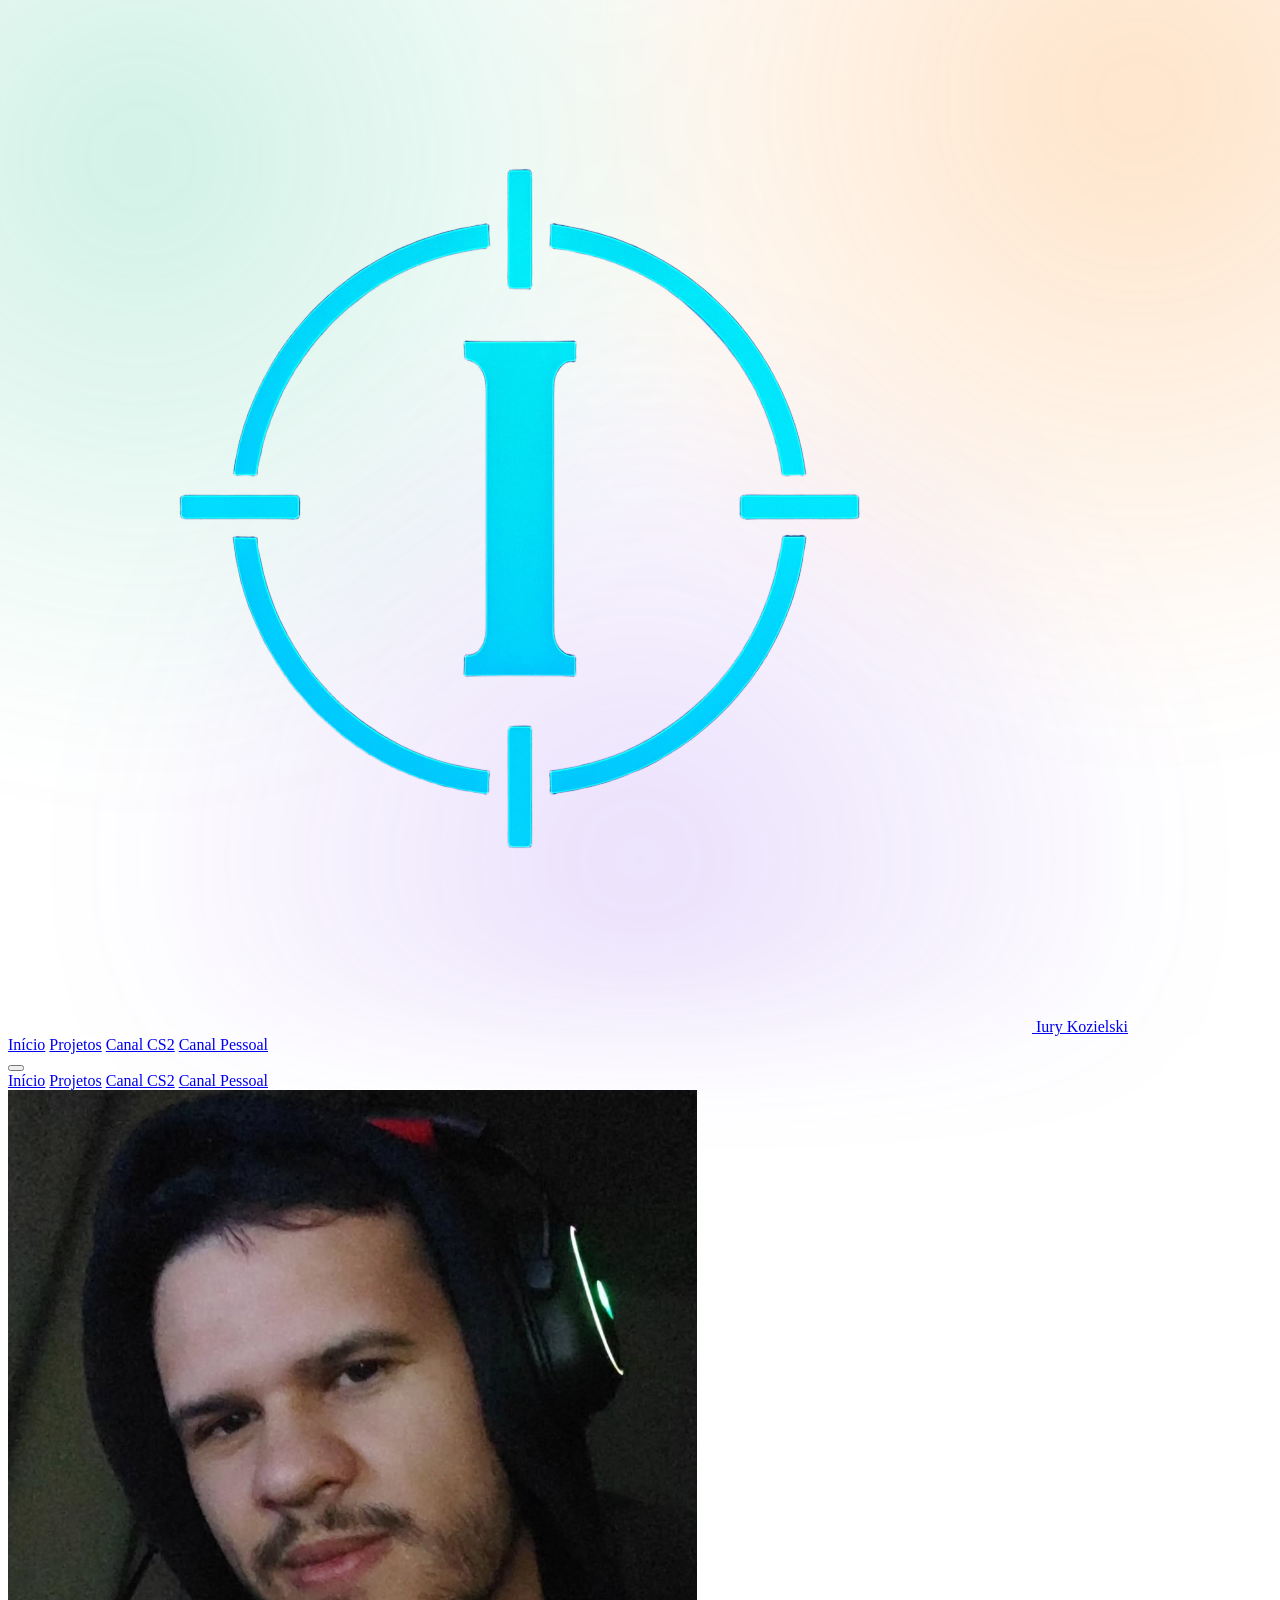
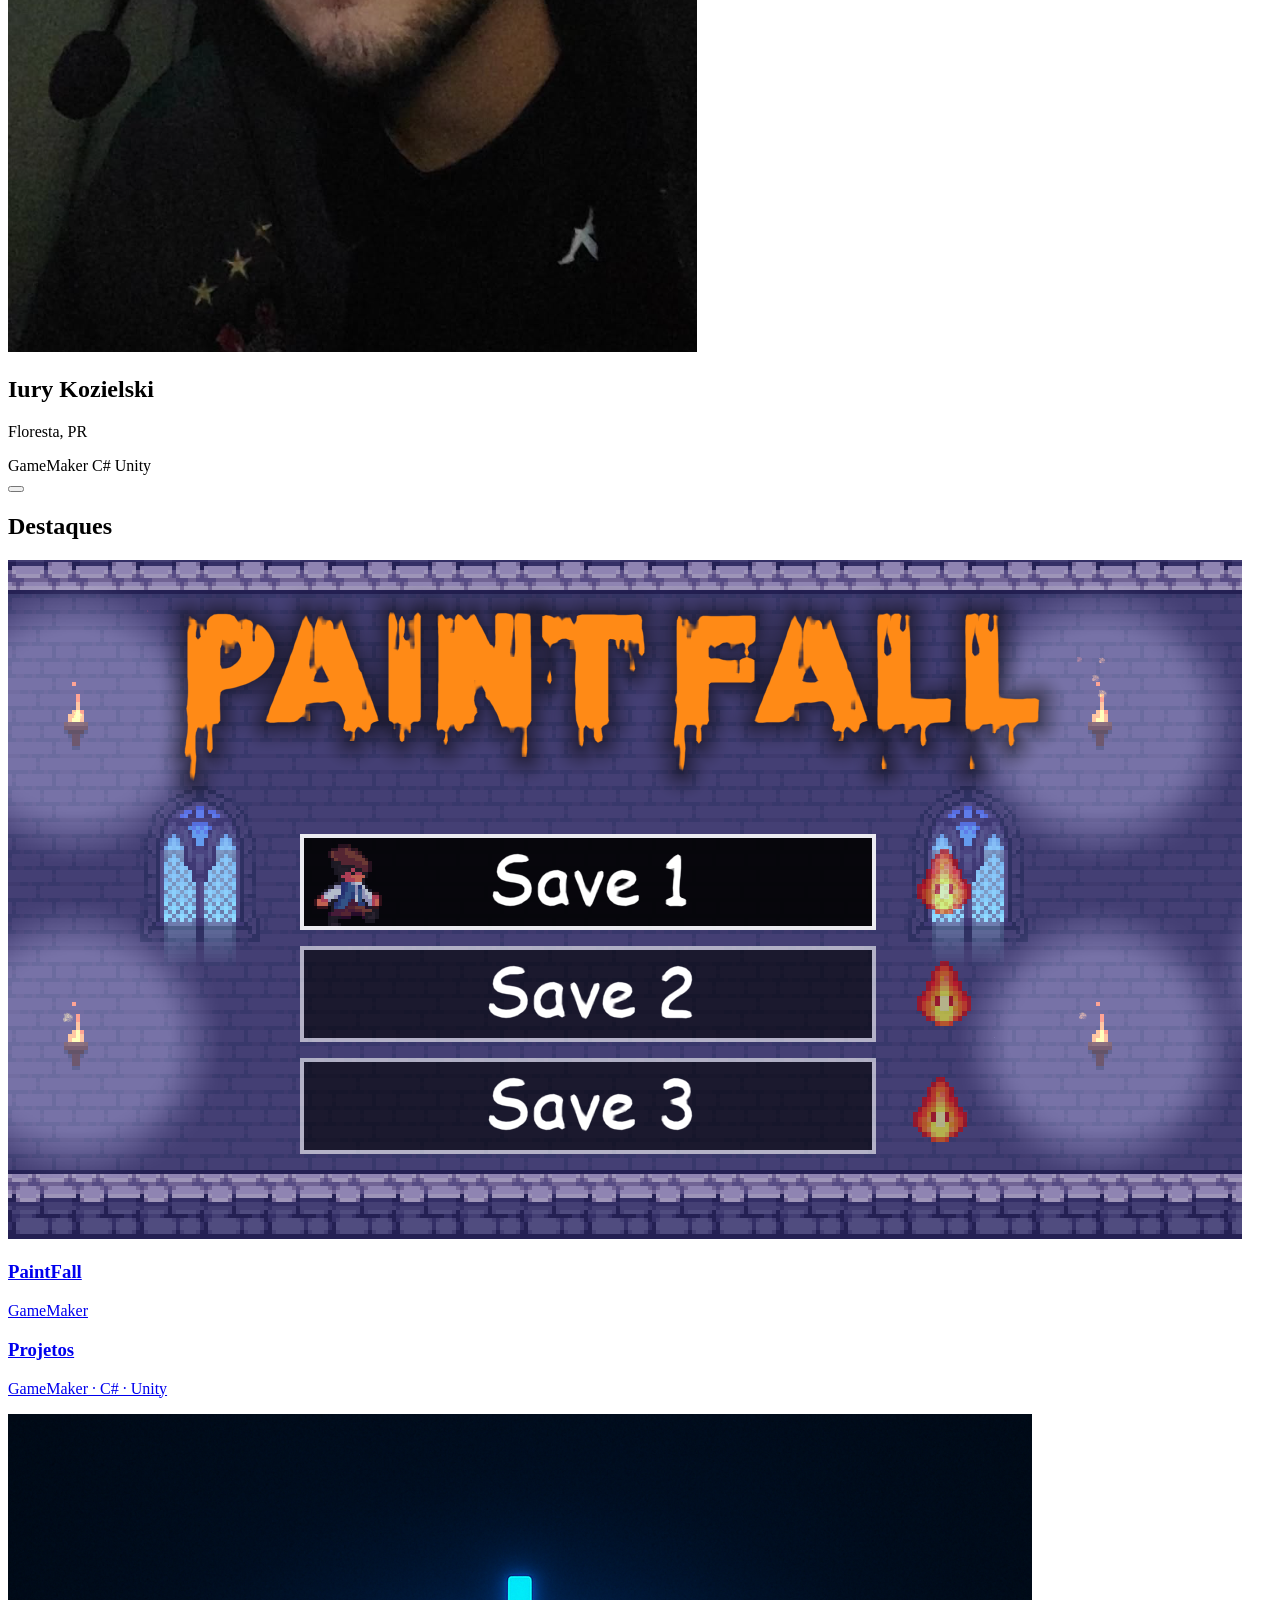
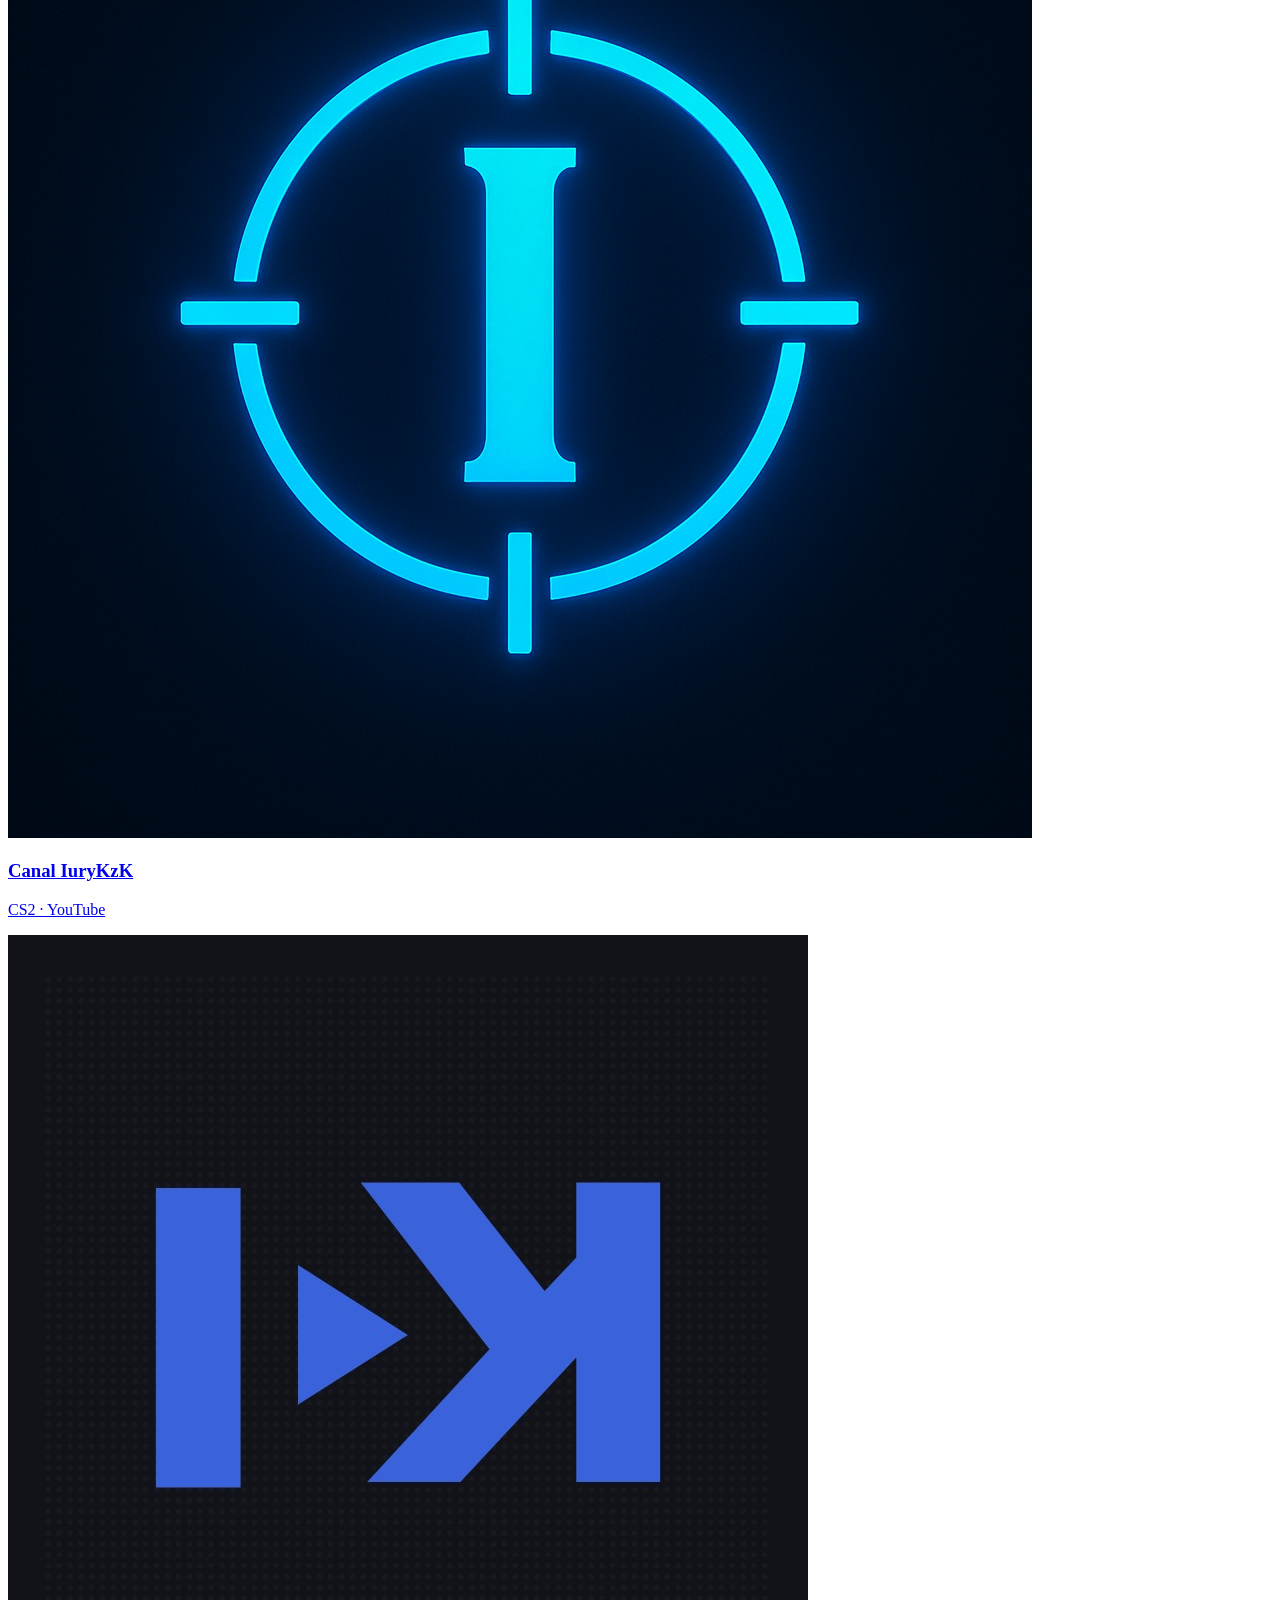
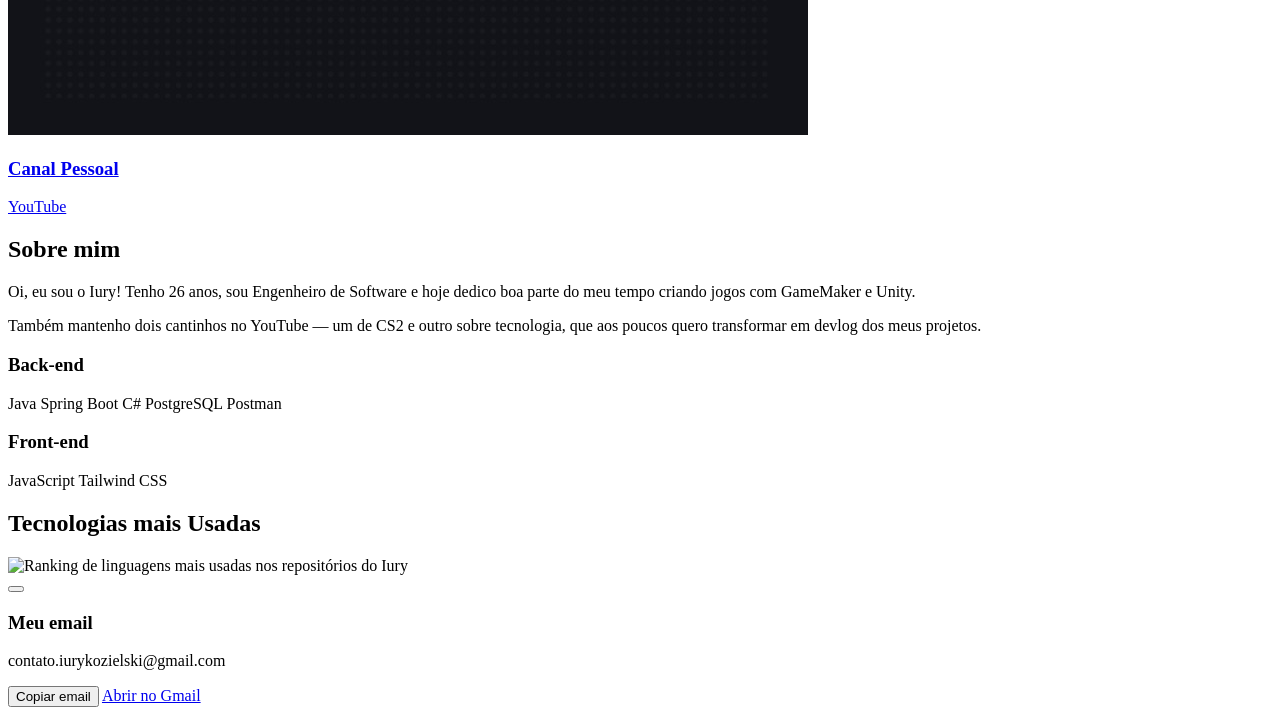
==== Front/index.html @ 095387dd "Adiciona texto de Sobre mim e cards de stack Back-end/Front-end Preenche o card "Sobre mim" com bio " ====
<!DOCTYPE html>
<html lang="pt-BR">
<head>
  <meta charset="UTF-8" />
  <meta name="viewport" content="width=device-width, initial-scale=1.0" />
  <title>Iury Kozielski</title>
  <link rel="icon" type="image/png" href="assets/fotoPerfil-canalCS-semfundo.png" />
  <script src="https://cdn.tailwindcss.com"></script>
  <link rel="stylesheet" href="https://cdn.jsdelivr.net/npm/@tabler/icons-webfont@2.44.0/tabler-icons.min.css" />
  <link rel="stylesheet" href="css/style.css" />
</head>
<body class="bg-slate-950 text-slate-100 min-h-screen">

  <header class="max-w-6xl mx-auto px-6 py-6 flex items-center justify-between">
    <a href="index.html" class="flex items-center gap-2 text-lg font-semibold">
      <img src="assets/fotoPerfil-canalCS-semfundo.png" alt="" class="w-8 h-8 object-contain" />
      Iury Kozielski
    </a>
    <nav class="hidden md:flex gap-6 text-sm text-slate-300">
      <a href="index.html" class="text-white">Início</a>
      <a href="projetos.html" class="hover:text-white transition">Projetos</a>
      <a href="canal-cs2.html" class="hover:text-white transition">Canal CS2</a>
      <a href="canal-pessoal.html" class="hover:text-white transition">Canal Pessoal</a>
    </nav>
    <button type="button" id="btn-menu-mobile" class="md:hidden w-9 h-9 rounded-full bg-slate-800 hover:bg-slate-700 flex items-center justify-center transition" title="Menu" aria-label="Abrir menu" aria-expanded="false">
      <i class="ti ti-menu-2"></i>
    </button>
  </header>

  <!-- Menu mobile: vira dropdown abaixo do header quando a nav horizontal some (< md) -->
  <nav id="menu-mobile" class="hidden md:hidden max-w-6xl mx-auto px-6 pb-4 flex flex-col gap-1 text-sm text-slate-300">
    <a href="index.html" class="px-3 py-2 rounded-lg hover:bg-slate-900 text-white transition">Início</a>
    <a href="projetos.html" class="px-3 py-2 rounded-lg hover:bg-slate-900 transition">Projetos</a>
    <a href="canal-cs2.html" class="px-3 py-2 rounded-lg hover:bg-slate-900 transition">Canal CS2</a>
    <a href="canal-pessoal.html" class="px-3 py-2 rounded-lg hover:bg-slate-900 transition">Canal Pessoal</a>
  </nav>

  <main class="max-w-6xl mx-auto px-6 pb-16">

    <section class="grid grid-cols-1 md:grid-cols-3 gap-8 py-8">

      <!-- Coluna esquerda: perfil -->
      <div class="md:col-span-1 space-y-6">
        <div class="rounded-2xl border border-slate-800 p-6 space-y-4 flex flex-col items-center text-center">
          <img
            src="assets/fotoPerfil-inicio.png"
            alt="Foto de perfil do Iury Kozielski"
            class="w-24 h-24 rounded-full object-cover object-top"
          />
          <div>
            <h1 class="text-xl font-semibold">Iury Kozielski</h1>
            <p class="text-slate-400 text-sm flex items-center justify-center gap-1">
              <i class="ti ti-map-pin"></i> Floresta, PR
            </p>
          </div>

          <div class="flex flex-wrap justify-center gap-2">
            <span class="px-3 py-1 rounded-full text-xs bg-[#7C3AED]/10 text-[#a78bfa] border border-[#7C3AED]/30">GameMaker</span>
            <span class="px-3 py-1 rounded-full text-xs bg-[#178600]/10 text-[#4ade80] border border-[#178600]/30">C#</span>
            <span class="px-3 py-1 rounded-full text-xs font-semibold bg-white/20 text-white border border-white/50">Unity</span>
          </div>

          <div class="flex flex-wrap justify-center gap-2 pt-2">
            <a href="https://wa.me/5544498643755" target="_blank" rel="noopener" class="w-9 h-9 rounded-full bg-[#25D366]/10 text-[#25D366] border border-[#25D366]/30 hover:bg-[#25D366]/20 flex items-center justify-center transition" title="WhatsApp">
              <i class="ti ti-brand-whatsapp"></i>
            </a>
            <button type="button" id="btn-email" class="w-9 h-9 rounded-full bg-[#EA4335]/10 text-[#EA4335] border border-[#EA4335]/30 hover:bg-[#EA4335]/20 flex items-center justify-center transition" title="Email">
              <i class="ti ti-mail"></i>
            </button>
            <a href="https://www.linkedin.com/in/iury-kozielski" target="_blank" rel="noopener" class="w-9 h-9 rounded-full bg-[#0A66C2]/10 text-[#0A66C2] border border-[#0A66C2]/30 hover:bg-[#0A66C2]/20 flex items-center justify-center transition" title="LinkedIn">
              <i class="ti ti-brand-linkedin"></i>
            </a>
            <a href="https://github.com/Ikozielski" target="_blank" rel="noopener" class="w-9 h-9 rounded-full bg-white/10 text-white border border-white/30 hover:bg-white/20 flex items-center justify-center transition" title="GitHub">
              <i class="ti ti-brand-github"></i>
            </a>
          </div>
        </div>
      </div>

      <!-- Coluna direita: cards de destaque -->
      <div class="md:col-span-2">
        <h2 class="text-sm uppercase tracking-wide text-slate-400 mb-4">Destaques</h2>
        <div class="grid grid-cols-1 sm:grid-cols-2 gap-4">

          <a href="https://ytb-iurykzk.itch.io/paintfall" target="_blank" rel="noopener" class="rounded-xl border border-slate-800 overflow-hidden hover:border-slate-600 transition">
            <img src="assets/paintfall.png" alt="Capa do jogo PaintFall" class="w-full h-16 object-cover object-top" />
            <div class="p-5 flex items-center justify-center gap-4">
              <i class="ti ti-device-gamepad-2 text-2xl text-emerald-400"></i>
              <div>
                <h3 class="font-medium">PaintFall</h3>
                <p class="text-sm text-slate-400">GameMaker</p>
              </div>
              <i class="ti ti-external-link text-slate-500"></i>
            </div>
          </a>

          <a href="projetos.html" class="rounded-xl border border-slate-800 overflow-hidden hover:border-slate-600 transition">
            <div class="card-cover h-16 flex items-center justify-center" data-categoria="unity">
              <i class="ti ti-cube text-3xl text-white"></i>
            </div>
            <div class="p-5 flex items-center justify-center gap-4">
              <i class="ti ti-device-gamepad-2 text-2xl text-emerald-400"></i>
              <div>
                <h3 class="font-medium">Projetos</h3>
                <p class="text-sm text-slate-400">GameMaker · C# · Unity</p>
              </div>
              <i class="ti ti-chevron-right text-slate-500"></i>
            </div>
          </a>

          <a href="canal-cs2.html" class="rounded-xl border border-slate-800 p-5 hover:border-slate-600 transition flex items-center justify-center gap-4">
            <img src="assets/fotoPerfil-canalCS.png" alt="Logo do Canal IuryKzK" class="w-16 h-16 rounded-lg object-cover shrink-0" />
            <div>
              <h3 class="font-medium">Canal IuryKzK</h3>
              <p class="text-sm text-slate-400">CS2 · YouTube</p>
            </div>
            <i class="ti ti-brand-youtube text-2xl text-red-400"></i>
          </a>

          <a href="canal-pessoal.html" class="rounded-xl border border-slate-800 p-5 hover:border-slate-600 transition flex items-center justify-center gap-4">
            <img src="assets/fotoPerfil-CanalPessoal.jpeg" alt="Logo do Canal Pessoal" class="w-16 h-16 rounded-lg object-cover shrink-0" />
            <div>
              <h3 class="font-medium">Canal Pessoal</h3>
              <p class="text-sm text-slate-400">YouTube</p>
            </div>
            <i class="ti ti-brand-youtube text-2xl text-red-400"></i>
          </a>
        </div>
      </div>
    </section>

    <!-- Sobre mim + ranking de linguagens (reaproveitado do README do GitHub) -->
    <section class="grid grid-cols-1 md:grid-cols-3 gap-8 py-8">
      <div class="md:col-span-2">
        <h2 class="text-sm uppercase tracking-wide text-slate-400 mb-4">Sobre mim</h2>
        <div class="rounded-2xl border border-slate-800 p-8 text-slate-300 text-sm leading-relaxed h-full flex flex-col justify-start gap-8">
          <div class="space-y-4">
            <p>
              Oi, eu sou o Iury! Tenho 26 anos, sou Engenheiro de Software e hoje
              dedico boa parte do meu tempo criando jogos com GameMaker e Unity.
            </p>
            <p>
              Também mantenho dois cantinhos no YouTube — um de CS2 e outro
              sobre tecnologia, que aos poucos quero transformar em devlog dos
              meus projetos.
            </p>
          </div>

          <!-- Stack backend/frontend: mesmo estilo de badge colorido usado no card de perfil -->
          <div class="grid grid-cols-1 sm:grid-cols-2 gap-4">
            <div class="rounded-xl border border-slate-800 p-6">
              <h3 class="text-sm uppercase tracking-wide text-slate-400 mb-4 text-center">Back-end</h3>
              <div class="flex flex-wrap justify-center gap-2">
                <span class="px-3 py-1 rounded-full text-xs bg-[#ED8B00]/10 text-amber-300 border border-[#ED8B00]/30">Java</span>
                <span class="px-3 py-1 rounded-full text-xs bg-[#6DB33F]/10 text-lime-300 border border-[#6DB33F]/30">Spring Boot</span>
                <span class="px-3 py-1 rounded-full text-xs bg-[#178600]/10 text-emerald-400 border border-[#178600]/30">C#</span>
                <span class="px-3 py-1 rounded-full text-xs bg-[#336791]/10 text-sky-300 border border-[#336791]/30">PostgreSQL</span>
                <span class="px-3 py-1 rounded-full text-xs bg-[#FF6C37]/10 text-orange-300 border border-[#FF6C37]/30">Postman</span>
              </div>
            </div>

            <div class="rounded-xl border border-slate-800 p-6">
              <h3 class="text-sm uppercase tracking-wide text-slate-400 mb-4 text-center">Front-end</h3>
              <div class="flex flex-wrap justify-center gap-2">
                <span class="px-3 py-1 rounded-full text-xs bg-[#F7DF1E]/10 text-yellow-300 border border-[#F7DF1E]/30">JavaScript</span>
                <span class="px-3 py-1 rounded-full text-xs bg-[#38BDF8]/10 text-cyan-300 border border-[#38BDF8]/30">Tailwind CSS</span>
              </div>
            </div>
          </div>
        </div>
      </div>

      <div class="md:col-span-1">
        <h2 class="text-sm uppercase tracking-wide text-slate-400 mb-4">Tecnologias mais Usadas</h2>
        <div class="rounded-2xl border border-slate-800 p-6 h-full">
          <img
            src="https://github-readme-stats-ten-flax-46.vercel.app/api/top-langs/?username=ikozielski&layout=donut-vertical&langs_count=8&theme=dark&count_private=true&hide_border=true&v=2"
            alt="Ranking de linguagens mais usadas nos repositórios do Iury"
            class="w-full"
          />
        </div>
      </div>
    </section>

  </main>

  <!-- Popup do email: mostra o endereço destacado com opção de copiar ou abrir no Gmail -->
  <div id="modal-email" class="hidden fixed inset-0 z-50 flex items-center justify-center px-4">
    <div class="absolute inset-0 bg-black/60" data-modal-fechar></div>
    <div class="relative bg-slate-900 border border-slate-800 rounded-2xl p-6 max-w-sm w-full space-y-4 text-center">
      <button type="button" data-modal-fechar class="absolute top-3 right-3 text-slate-500 hover:text-slate-300 transition" title="Fechar" aria-label="Fechar">
        <i class="ti ti-x"></i>
      </button>
      <h3 class="text-sm uppercase tracking-wide text-slate-400">Meu email</h3>
      <p id="texto-email" class="text-lg font-semibold text-emerald-400 break-all">contato.iurykozielski@gmail.com</p>
      <div class="flex flex-col sm:flex-row gap-2 justify-center">
        <button type="button" id="btn-copiar-email" class="px-4 py-2 rounded-full bg-slate-800 hover:bg-slate-700 transition text-sm inline-flex items-center justify-center gap-2">
          <i class="ti ti-copy"></i> Copiar email
        </button>
        <a href="https://mail.google.com/mail/?view=cm&amp;fs=1&amp;to=contato.iurykozielski@gmail.com" target="_blank" rel="noopener" class="px-4 py-2 rounded-full bg-emerald-500/10 text-emerald-400 border border-emerald-500/30 hover:bg-emerald-500/20 transition text-sm inline-flex items-center justify-center gap-2">
          <i class="ti ti-mail"></i> Abrir no Gmail
        </a>
      </div>
    </div>
  </div>

  <script src="js/main.js"></script>
</body>
</html>
---- Front/css/style.css ----
/* Estilos que não dá pra fazer só com classes utilitárias do Tailwind */

/* Fundo "aurora": manchas de luz coloridas (mesmas cores usadas nos badges/cards)
   flutuando bem devagar atrás do conteúdo, pra tirar a sensação de fundo parado.
   position: fixed + z-index: -1 pra ficar sempre atrás e não interferir no clique. */
body {
  position: relative;
  overflow-x: hidden;
}

/* Duas camadas (::before/::after) com blobs diferentes, cada uma com seu próprio
   caminho e duração de animação — assim o movimento fica mais orgânico do que
   as duas se mexendo em sincronia. inset negativo dá "sobra" pra mover/escalar
   sem deixar borda vazia aparecendo. */
body::before,
body::after {
  content: "";
  position: fixed;
  inset: -15%;
  z-index: -1;
  pointer-events: none;
  will-change: transform;
  /* blur suaviza a transição do gradiente pra transparente — sem isso, a borda
     do "blob" fica com um degradê meio quebrado (banding), que parece pixelado
     ainda mais quando o movimento é lento. */
  filter: blur(60px);
}

body::before {
  background-image:
    radial-gradient(circle at 20% 25%, rgba(16, 185, 129, 0.20), transparent 38%),
    radial-gradient(circle at 80% 20%, rgba(255, 128, 0, 0.22), transparent 38%);
  animation: aurora-drift-1 7s ease-in-out infinite alternate;
}

body::after {
  background-image: radial-gradient(circle at 50% 85%, rgba(124, 58, 237, 0.16), transparent 42%);
  animation: aurora-drift-2 9s ease-in-out infinite alternate;
}

@keyframes aurora-drift-1 {
  0%   { transform: translate(-5vw, -4vh) scale(1); }
  50%  { transform: translate(6vw, 5vh) scale(1.15); }
  100% { transform: translate(-4vw, 6vh) scale(0.95); }
}

@keyframes aurora-drift-2 {
  0%   { transform: translate(5vw, 3vh) scale(1); }
  50%  { transform: translate(-6vw, -5vh) scale(1.12); }
  100% { transform: translate(4vw, -4vh) scale(0.94); }
}

/* Quem prefere menos movimento na tela não precisa do drift, só o fundo estático */
@media (prefers-reduced-motion: reduce) {
  body::before,
  body::after {
    animation: none;
  }
}

/* Bloco de capa dos cards de projeto: a cor muda por categoria via data-attribute,
   porque cada categoria (Plataforma, Puzzle, Unity) tem uma cor de destaque fixa. */
.card-cover[data-categoria="plataforma"] { background-color: #10b981; }
.card-cover[data-categoria="puzzle"]    { background-color: #8b5cf6; }
.card-cover[data-categoria="unity"]     { background-color: #b45309; }

/* Estado ativo do botão de filtro em Projetos */
.filtro-btn.ativo {
  background-color: #f1f5f9;
  color: #0f172a;
}

/* Contador "SubTrack" (Canal CS2) — inspirado no StatTrak do CS, contando
   inscritos em vez de kills. Fonte monoespaçada e brilho laranja pra manter
   a referência. */
.subtrack-container {
  background-color: #0b0b0d;
  border: 1px solid rgba(255, 128, 0, 0.35);
  border-radius: 12px;
  box-shadow: 0 0 24px rgba(255, 145, 0, 0.15), inset 0 0 20px rgba(255, 145, 0, 0.05);
}

.subtrack-digits {
  font-family: "Share Tech Mono", monospace;
  font-size: 44px;
  letter-spacing: 8px;
  color: #ff8000;
  text-shadow: 0 0 8px rgba(255, 128, 0, 0.8), 0 0 20px rgba(255, 69, 0, 0.5);
}

.subtrack-label {
  font-family: "Share Tech Mono", monospace;
  font-size: 12px;
  letter-spacing: 2px;
  text-transform: uppercase;
  color: #94a3b8;
}

.subtrack-dot {
  width: 6px;
  height: 6px;
  border-radius: 9999px;
  background-color: #ff8000;
  box-shadow: 0 0 6px rgba(255, 128, 0, 0.9);
  animation: subtrack-pulse 1.5s ease-in-out infinite;
}

@keyframes subtrack-pulse {
  0%, 100% { opacity: 1; }
  50% { opacity: 0.35; }
}
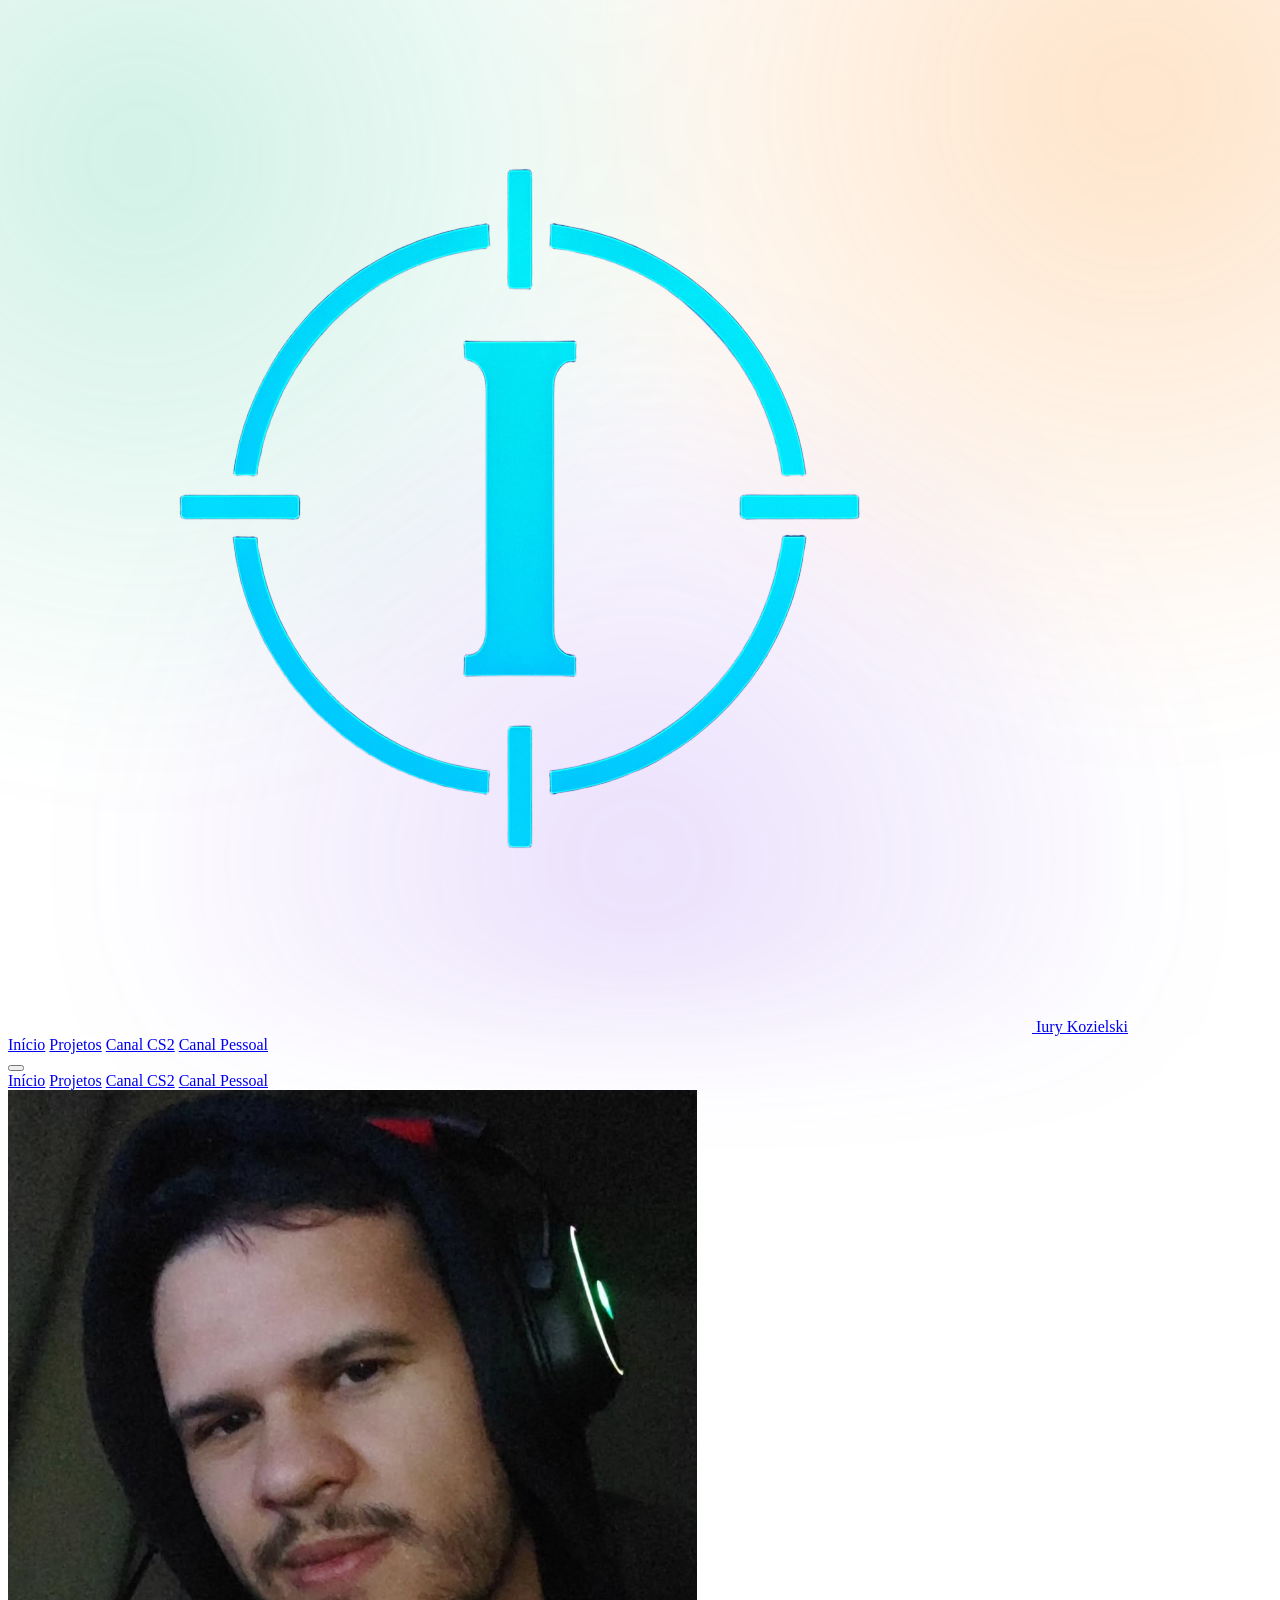
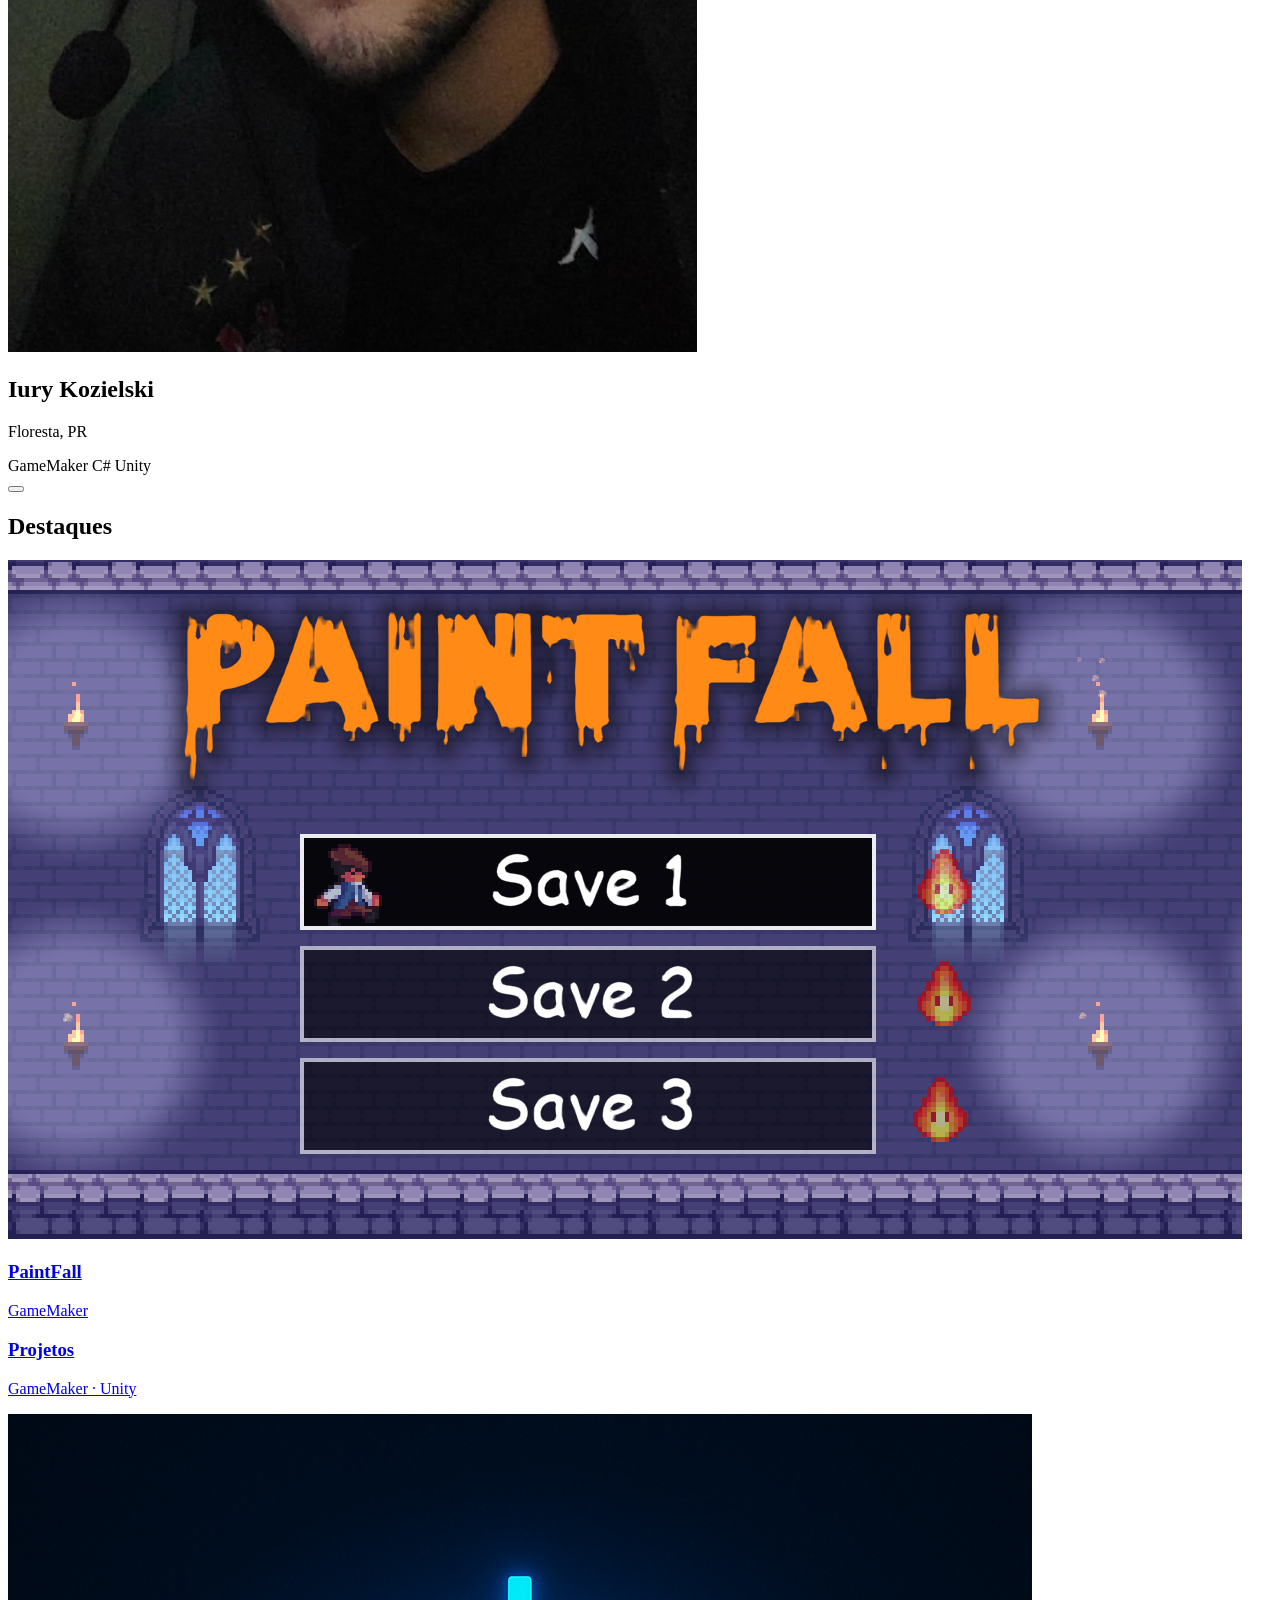
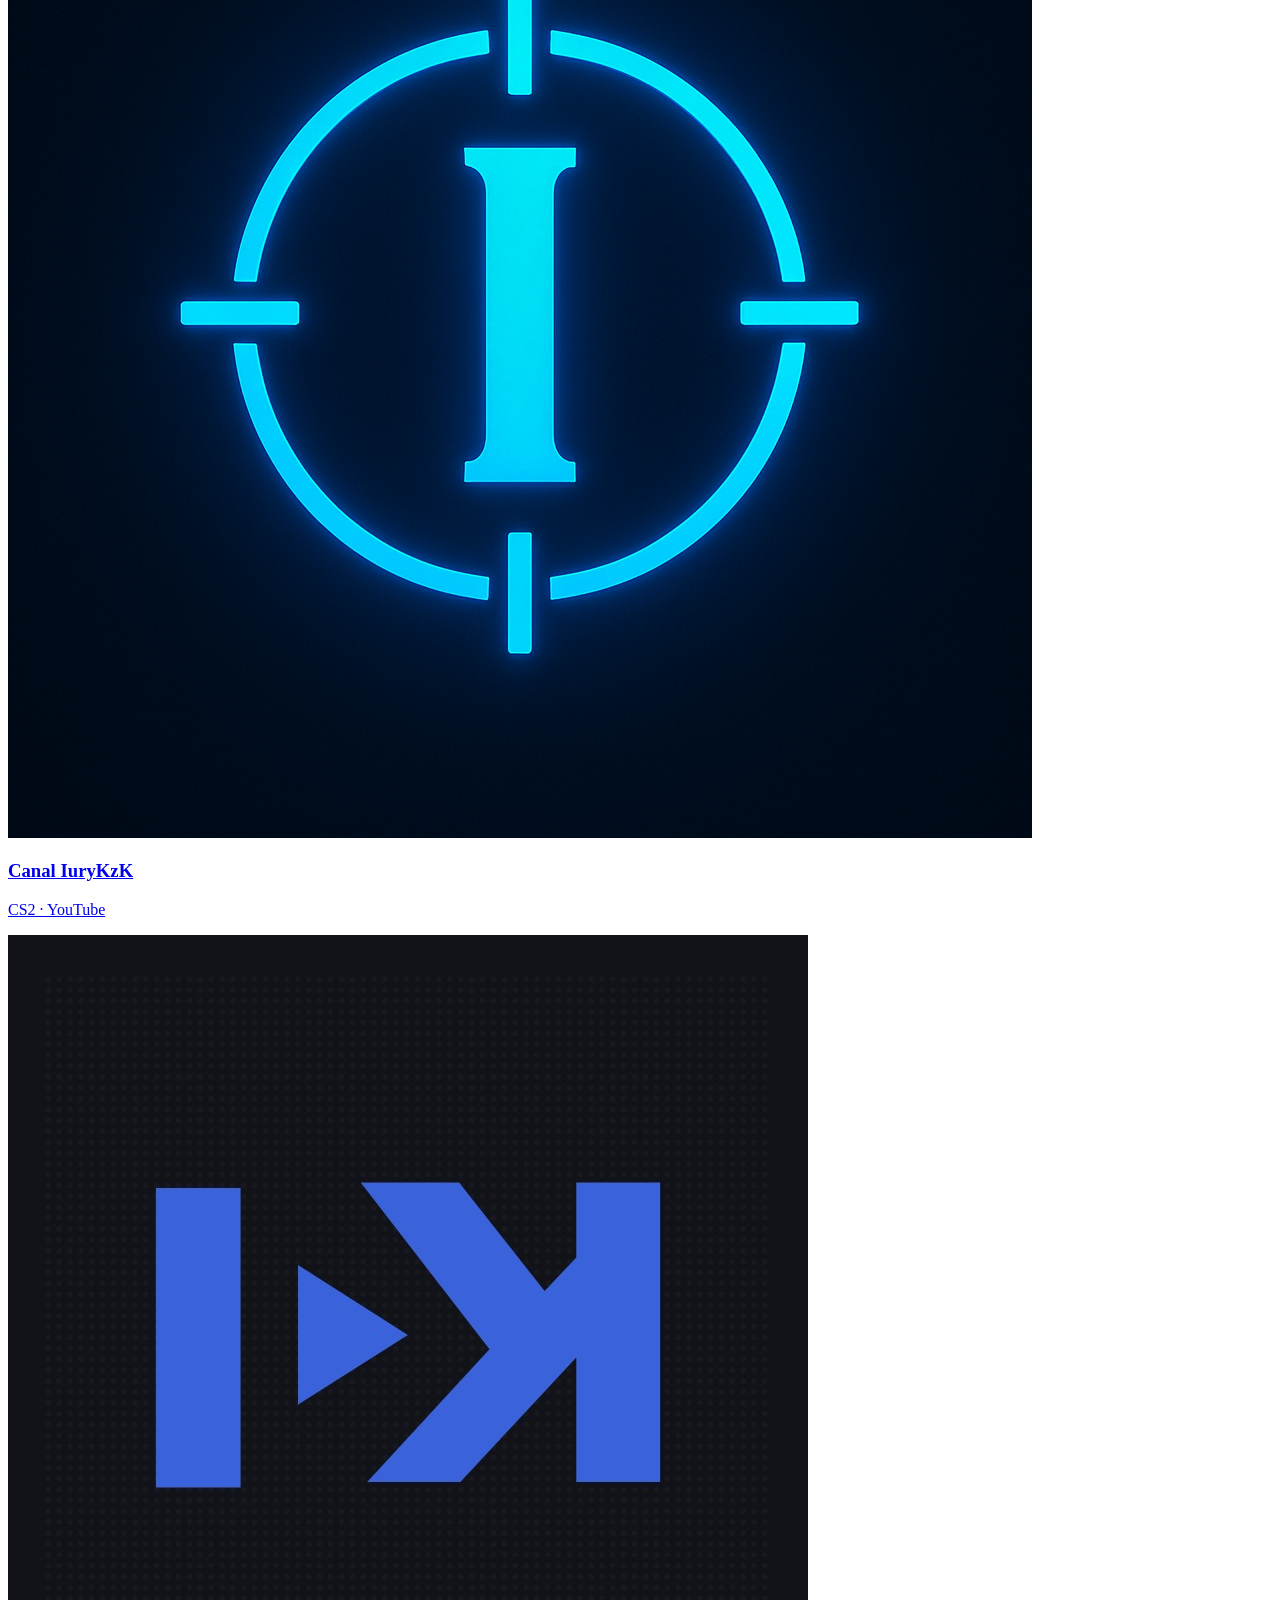
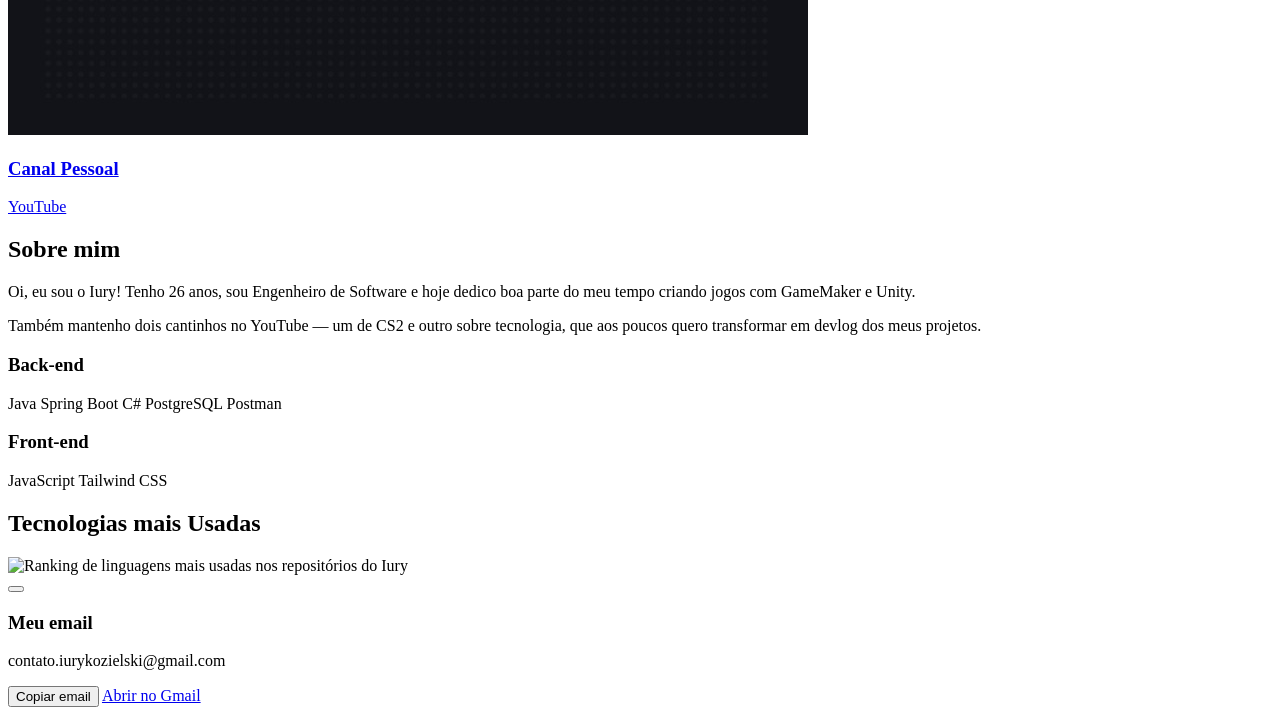
==== commit ddc674a2: "Reestiliza filtros de Projetos e titulos das paginas, com icones no menu - Projetos: filtros trocado" ====
--- a/Front/index.html
+++ b/Front/index.html
@@ -17,10 +17,10 @@
       Iury Kozielski
     </a>
     <nav class="hidden md:flex gap-6 text-sm text-slate-300">
-      <a href="index.html" class="text-white">Início</a>
-      <a href="projetos.html" class="hover:text-white transition">Projetos</a>
-      <a href="canal-cs2.html" class="hover:text-white transition">Canal CS2</a>
-      <a href="canal-pessoal.html" class="hover:text-white transition">Canal Pessoal</a>
+      <a href="index.html" class="flex items-center gap-2 text-white"><i class="ti ti-home text-emerald-400"></i>Início</a>
+      <a href="projetos.html" class="flex items-center gap-2 hover:text-white transition"><i class="ti ti-device-gamepad-2 text-emerald-400"></i>Projetos</a>
+      <a href="canal-cs2.html" class="flex items-center gap-2 hover:text-white transition"><i class="ti ti-video text-emerald-400"></i>Canal CS2</a>
+      <a href="canal-pessoal.html" class="flex items-center gap-2 hover:text-white transition"><i class="ti ti-video text-emerald-400"></i>Canal Pessoal</a>
     </nav>
     <button type="button" id="btn-menu-mobile" class="md:hidden w-9 h-9 rounded-full bg-slate-800 hover:bg-slate-700 flex items-center justify-center transition" title="Menu" aria-label="Abrir menu" aria-expanded="false">
       <i class="ti ti-menu-2"></i>
@@ -29,10 +29,10 @@
 
   <!-- Menu mobile: vira dropdown abaixo do header quando a nav horizontal some (< md) -->
   <nav id="menu-mobile" class="hidden md:hidden max-w-6xl mx-auto px-6 pb-4 flex flex-col gap-1 text-sm text-slate-300">
-    <a href="index.html" class="px-3 py-2 rounded-lg hover:bg-slate-900 text-white transition">Início</a>
-    <a href="projetos.html" class="px-3 py-2 rounded-lg hover:bg-slate-900 transition">Projetos</a>
-    <a href="canal-cs2.html" class="px-3 py-2 rounded-lg hover:bg-slate-900 transition">Canal CS2</a>
-    <a href="canal-pessoal.html" class="px-3 py-2 rounded-lg hover:bg-slate-900 transition">Canal Pessoal</a>
+    <a href="index.html" class="flex items-center gap-2 px-3 py-2 rounded-lg hover:bg-slate-900 text-white transition"><i class="ti ti-home text-emerald-400"></i>Início</a>
+    <a href="projetos.html" class="flex items-center gap-2 px-3 py-2 rounded-lg hover:bg-slate-900 transition"><i class="ti ti-device-gamepad-2 text-emerald-400"></i>Projetos</a>
+    <a href="canal-cs2.html" class="flex items-center gap-2 px-3 py-2 rounded-lg hover:bg-slate-900 transition"><i class="ti ti-video text-emerald-400"></i>Canal CS2</a>
+    <a href="canal-pessoal.html" class="flex items-center gap-2 px-3 py-2 rounded-lg hover:bg-slate-900 transition"><i class="ti ti-video text-emerald-400"></i>Canal Pessoal</a>
   </nav>
 
   <main class="max-w-6xl mx-auto px-6 pb-16">
@@ -79,7 +79,7 @@
 
       <!-- Coluna direita: cards de destaque -->
       <div class="md:col-span-2">
-        <h2 class="text-sm uppercase tracking-wide text-slate-400 mb-4">Destaques</h2>
+        <h2 class="text-sm uppercase tracking-wide text-slate-400 mb-4 flex items-center gap-2"><i class="ti ti-sparkles text-emerald-400"></i>Destaques</h2>
         <div class="grid grid-cols-1 sm:grid-cols-2 gap-4">
 
           <a href="https://ytb-iurykzk.itch.io/paintfall" target="_blank" rel="noopener" class="rounded-xl border border-slate-800 overflow-hidden hover:border-slate-600 transition">
@@ -102,7 +102,7 @@
               <i class="ti ti-device-gamepad-2 text-2xl text-emerald-400"></i>
               <div>
                 <h3 class="font-medium">Projetos</h3>
-                <p class="text-sm text-slate-400">GameMaker · C# · Unity</p>
+                <p class="text-sm text-slate-400">GameMaker · Unity</p>
               </div>
               <i class="ti ti-chevron-right text-slate-500"></i>
             </div>
@@ -132,8 +132,8 @@
     <!-- Sobre mim + ranking de linguagens (reaproveitado do README do GitHub) -->
     <section class="grid grid-cols-1 md:grid-cols-3 gap-8 py-8">
       <div class="md:col-span-2">
-        <h2 class="text-sm uppercase tracking-wide text-slate-400 mb-4">Sobre mim</h2>
-        <div class="rounded-2xl border border-slate-800 p-8 text-slate-300 text-sm leading-relaxed h-full flex flex-col justify-start gap-8">
+        <h2 class="text-sm uppercase tracking-wide text-slate-400 mb-4 flex items-center gap-2"><i class="ti ti-user text-emerald-400"></i>Sobre mim</h2>
+        <div class="rounded-2xl border border-slate-800 p-6 text-slate-300 text-sm leading-relaxed h-full flex flex-col justify-start gap-6">
           <div class="space-y-4">
             <p>
               Oi, eu sou o Iury! Tenho 26 anos, sou Engenheiro de Software e hoje
@@ -149,7 +149,7 @@
           <!-- Stack backend/frontend: mesmo estilo de badge colorido usado no card de perfil -->
           <div class="grid grid-cols-1 sm:grid-cols-2 gap-4">
             <div class="rounded-xl border border-slate-800 p-6">
-              <h3 class="text-sm uppercase tracking-wide text-slate-400 mb-4 text-center">Back-end</h3>
+              <h3 class="text-sm uppercase tracking-wide text-slate-400 mb-4 flex items-center justify-center gap-2"><i class="ti ti-server text-emerald-400"></i>Back-end</h3>
               <div class="flex flex-wrap justify-center gap-2">
                 <span class="px-3 py-1 rounded-full text-xs bg-[#ED8B00]/10 text-amber-300 border border-[#ED8B00]/30">Java</span>
                 <span class="px-3 py-1 rounded-full text-xs bg-[#6DB33F]/10 text-lime-300 border border-[#6DB33F]/30">Spring Boot</span>
@@ -160,7 +160,7 @@
             </div>
 
             <div class="rounded-xl border border-slate-800 p-6">
-              <h3 class="text-sm uppercase tracking-wide text-slate-400 mb-4 text-center">Front-end</h3>
+              <h3 class="text-sm uppercase tracking-wide text-slate-400 mb-4 flex items-center justify-center gap-2"><i class="ti ti-layout text-emerald-400"></i>Front-end</h3>
               <div class="flex flex-wrap justify-center gap-2">
                 <span class="px-3 py-1 rounded-full text-xs bg-[#F7DF1E]/10 text-yellow-300 border border-[#F7DF1E]/30">JavaScript</span>
                 <span class="px-3 py-1 rounded-full text-xs bg-[#38BDF8]/10 text-cyan-300 border border-[#38BDF8]/30">Tailwind CSS</span>
@@ -171,7 +171,7 @@
       </div>
 
       <div class="md:col-span-1">
-        <h2 class="text-sm uppercase tracking-wide text-slate-400 mb-4">Tecnologias mais Usadas</h2>
+        <h2 class="text-sm uppercase tracking-wide text-slate-400 mb-4 flex items-center gap-2"><i class="ti ti-chart-donut-2 text-emerald-400"></i>Tecnologias mais Usadas</h2>
         <div class="rounded-2xl border border-slate-800 p-6 h-full">
           <img
             src="https://github-readme-stats-ten-flax-46.vercel.app/api/top-langs/?username=ikozielski&layout=donut-vertical&langs_count=8&theme=dark&count_private=true&hide_border=true&v=2"
--- a/Front/css/style.css
+++ b/Front/css/style.css
@@ -58,11 +58,24 @@
   }
 }
 
+/* Título principal das páginas (Projetos, Canal CS2, Canal Pessoal): fonte de
+   destaque (arcade/futurista) com degradê nas mesmas cores do fundo aurora,
+   pra sair do "Arial puro" do resto do texto. */
+.titulo-pagina {
+  font-family: "Orbitron", sans-serif;
+  letter-spacing: 0.04em;
+  background: linear-gradient(90deg, #34d399, #a78bfa, #fb923c);
+  -webkit-background-clip: text;
+  background-clip: text;
+  color: transparent;
+}
+
 /* Bloco de capa dos cards de projeto: a cor muda por categoria via data-attribute,
-   porque cada categoria (Plataforma, Puzzle, Unity) tem uma cor de destaque fixa. */
-.card-cover[data-categoria="plataforma"] { background-color: #10b981; }
-.card-cover[data-categoria="puzzle"]    { background-color: #8b5cf6; }
+   porque cada categoria (Unity, Game Maker, GameJam) tem uma cor de destaque fixa.
+   O roxo do Game Maker é o mesmo do badge "GameMaker" no card de perfil. */
+.card-cover[data-categoria="gamemaker"] { background-color: #7C3AED; }
 .card-cover[data-categoria="unity"]     { background-color: #b45309; }
+.card-cover[data-categoria="gamejam"]   { background-color: #0891b2; }
 
 /* Estado ativo do botão de filtro em Projetos */
 .filtro-btn.ativo {
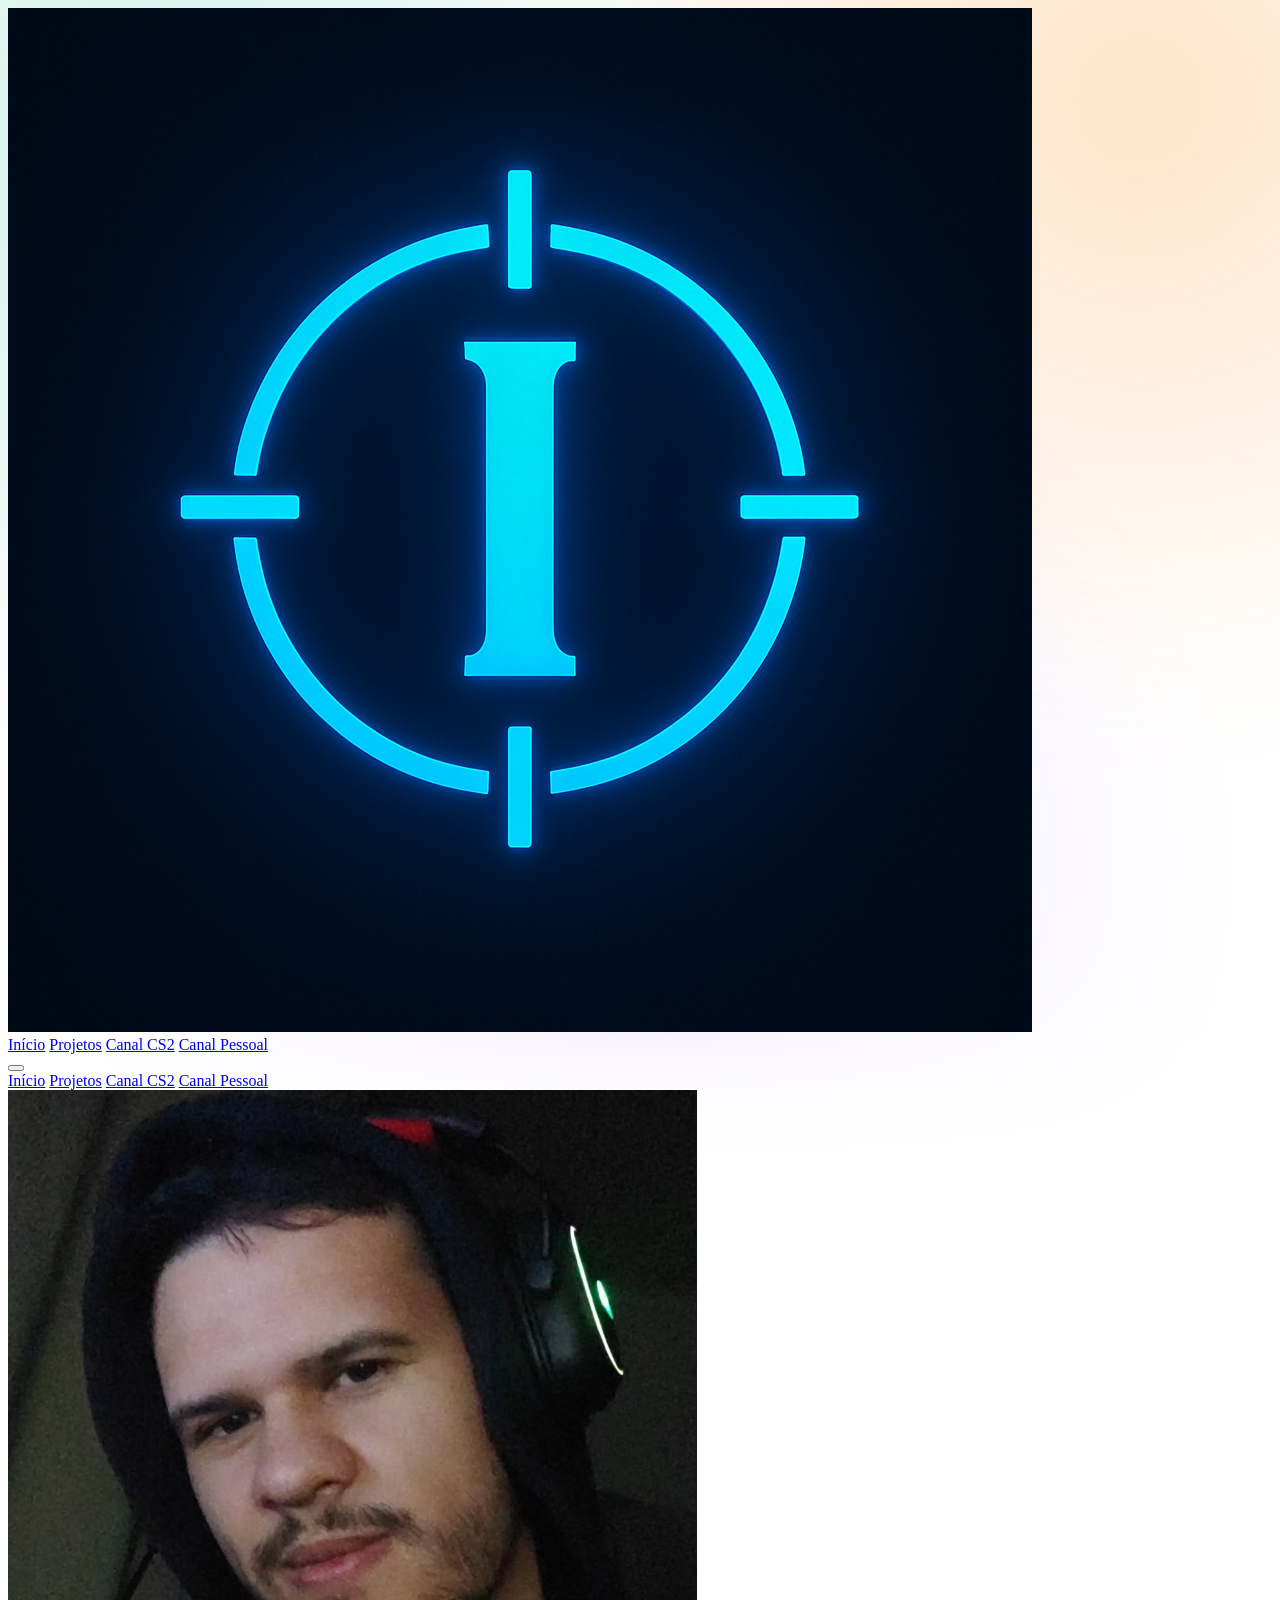
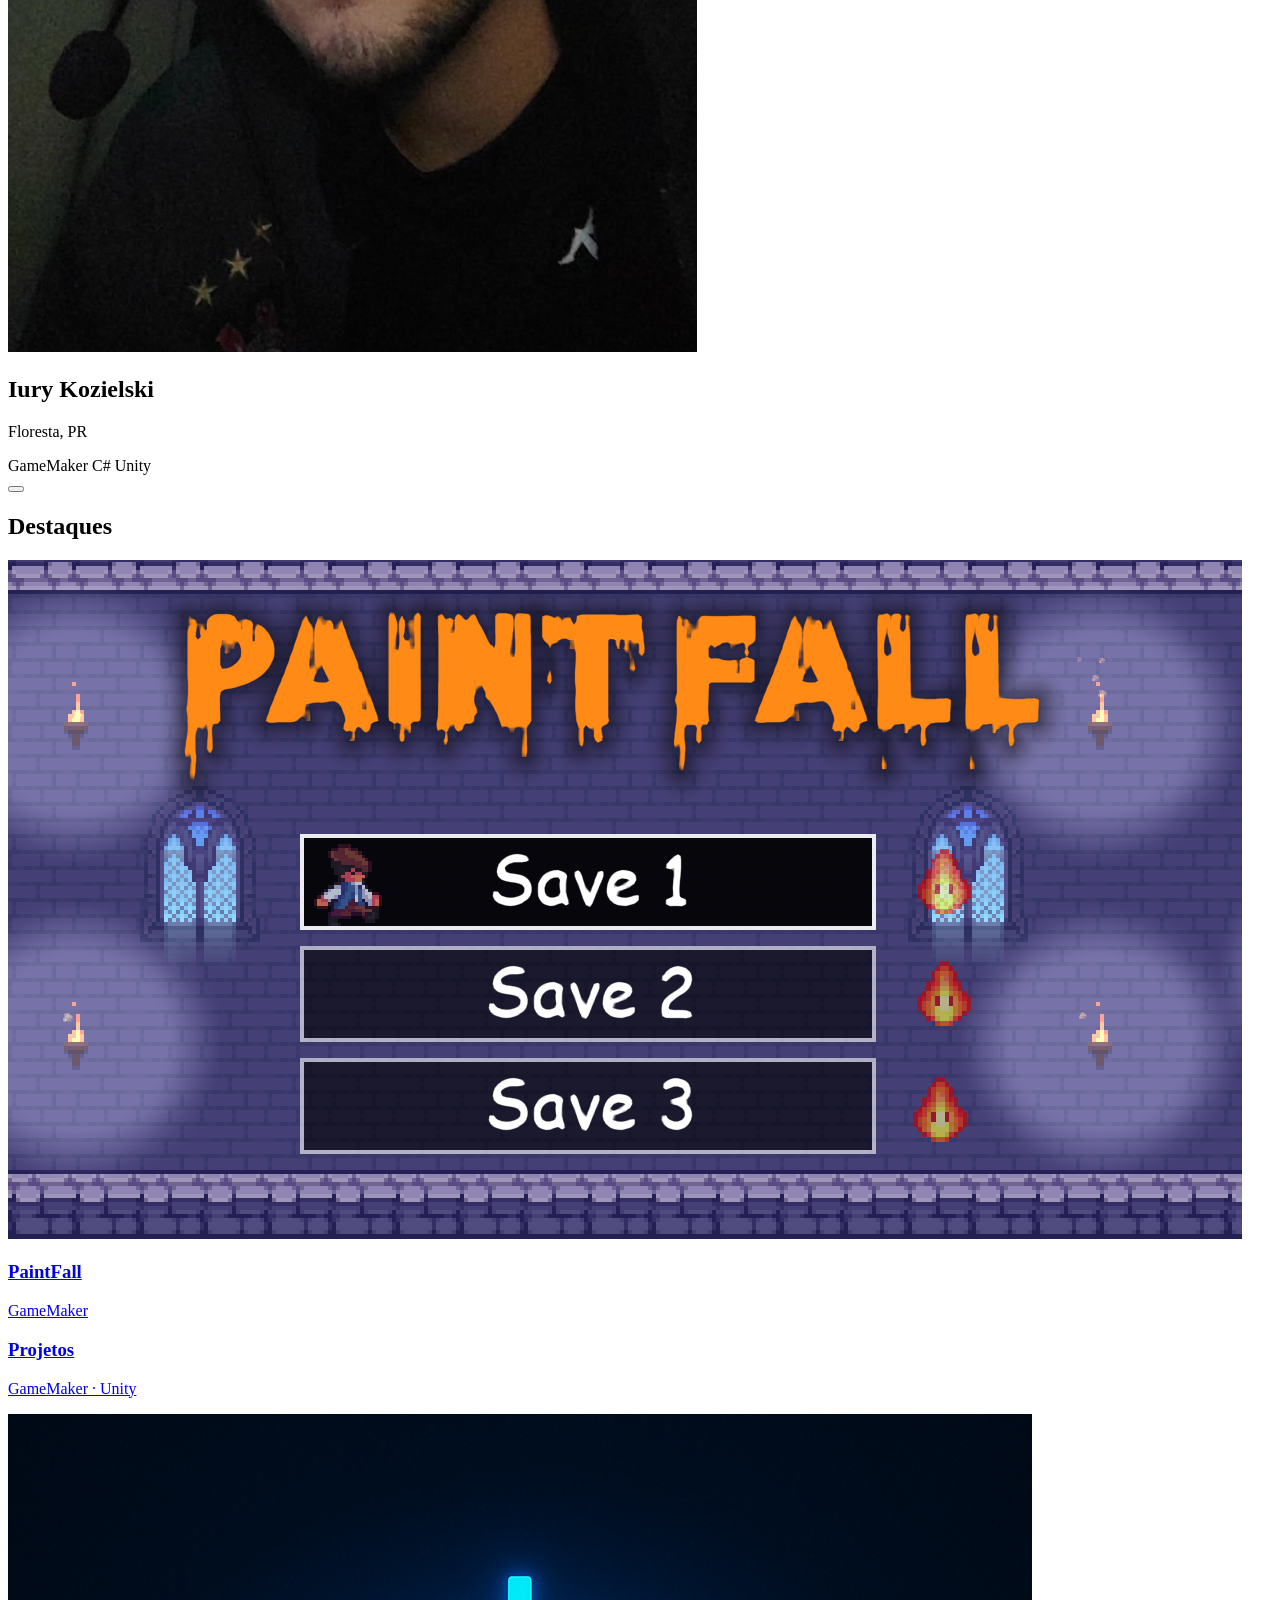
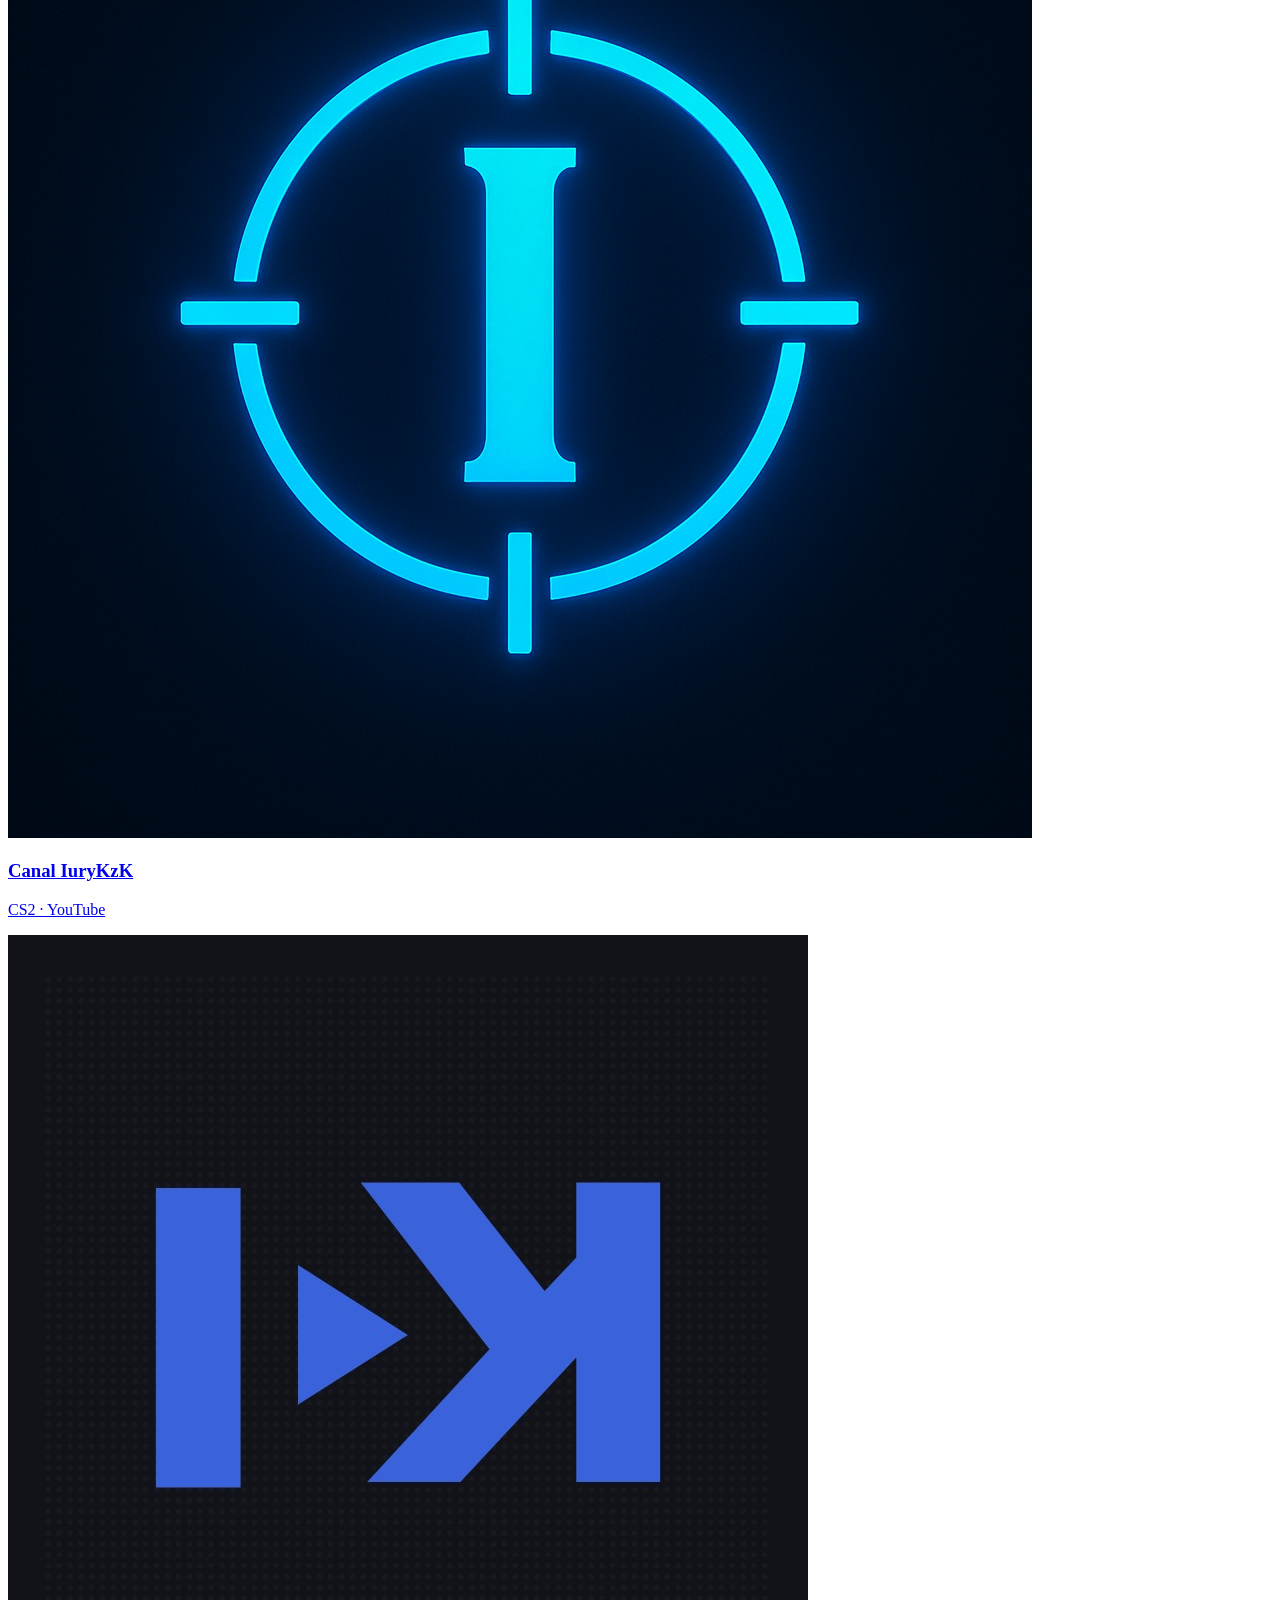
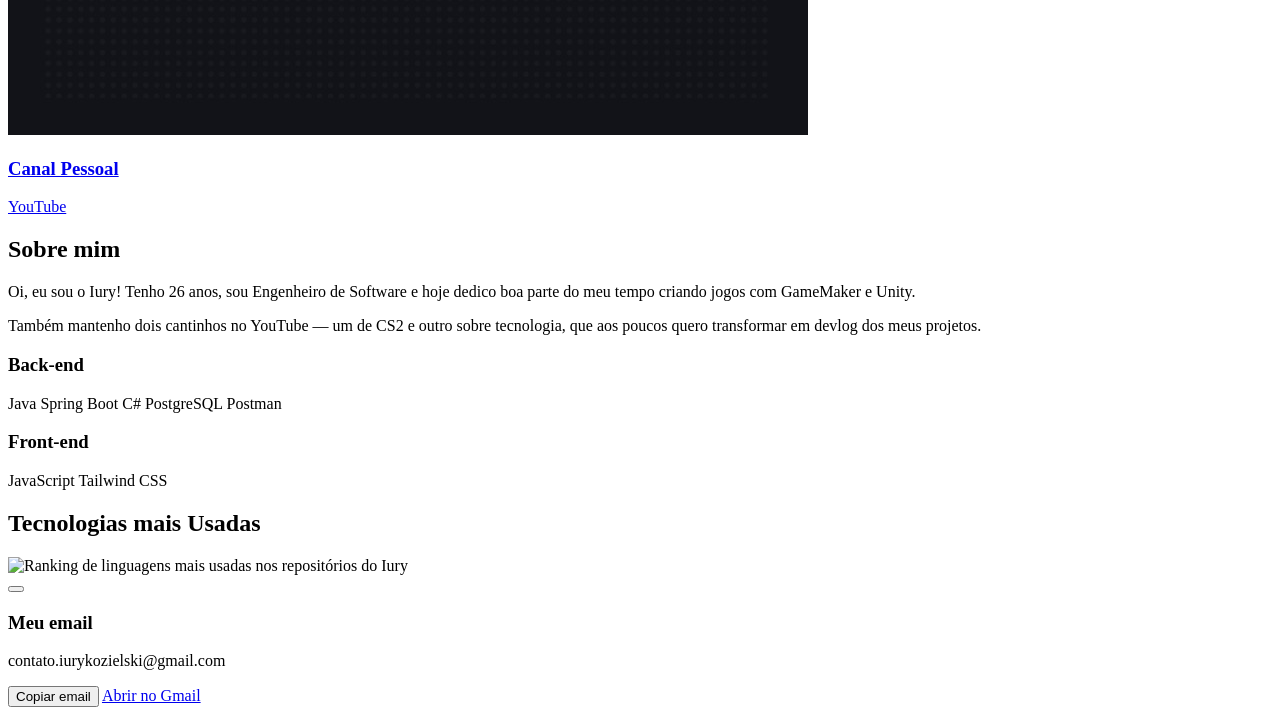
==== commit e1a37679: "Adiciona jogos Space Shooter e Flappy Passaros, links de GitHub e ajusta logo do header - Projetos: " ====
--- a/Front/index.html
+++ b/Front/index.html
@@ -12,9 +12,8 @@
 <body class="bg-slate-950 text-slate-100 min-h-screen">
 
   <header class="max-w-6xl mx-auto px-6 py-6 flex items-center justify-between">
-    <a href="index.html" class="flex items-center gap-2 text-lg font-semibold">
-      <img src="assets/fotoPerfil-canalCS-semfundo.png" alt="" class="w-8 h-8 object-contain" />
-      Iury Kozielski
+    <a href="index.html" class="flex items-center">
+      <img src="assets/fotoPerfil-canalCS.png" alt="Iury Kozielski" class="w-12 h-12 rounded-md object-contain" />
     </a>
     <nav class="hidden md:flex gap-6 text-sm text-slate-300">
       <a href="index.html" class="flex items-center gap-2 text-white"><i class="ti ti-home text-emerald-400"></i>Início</a>
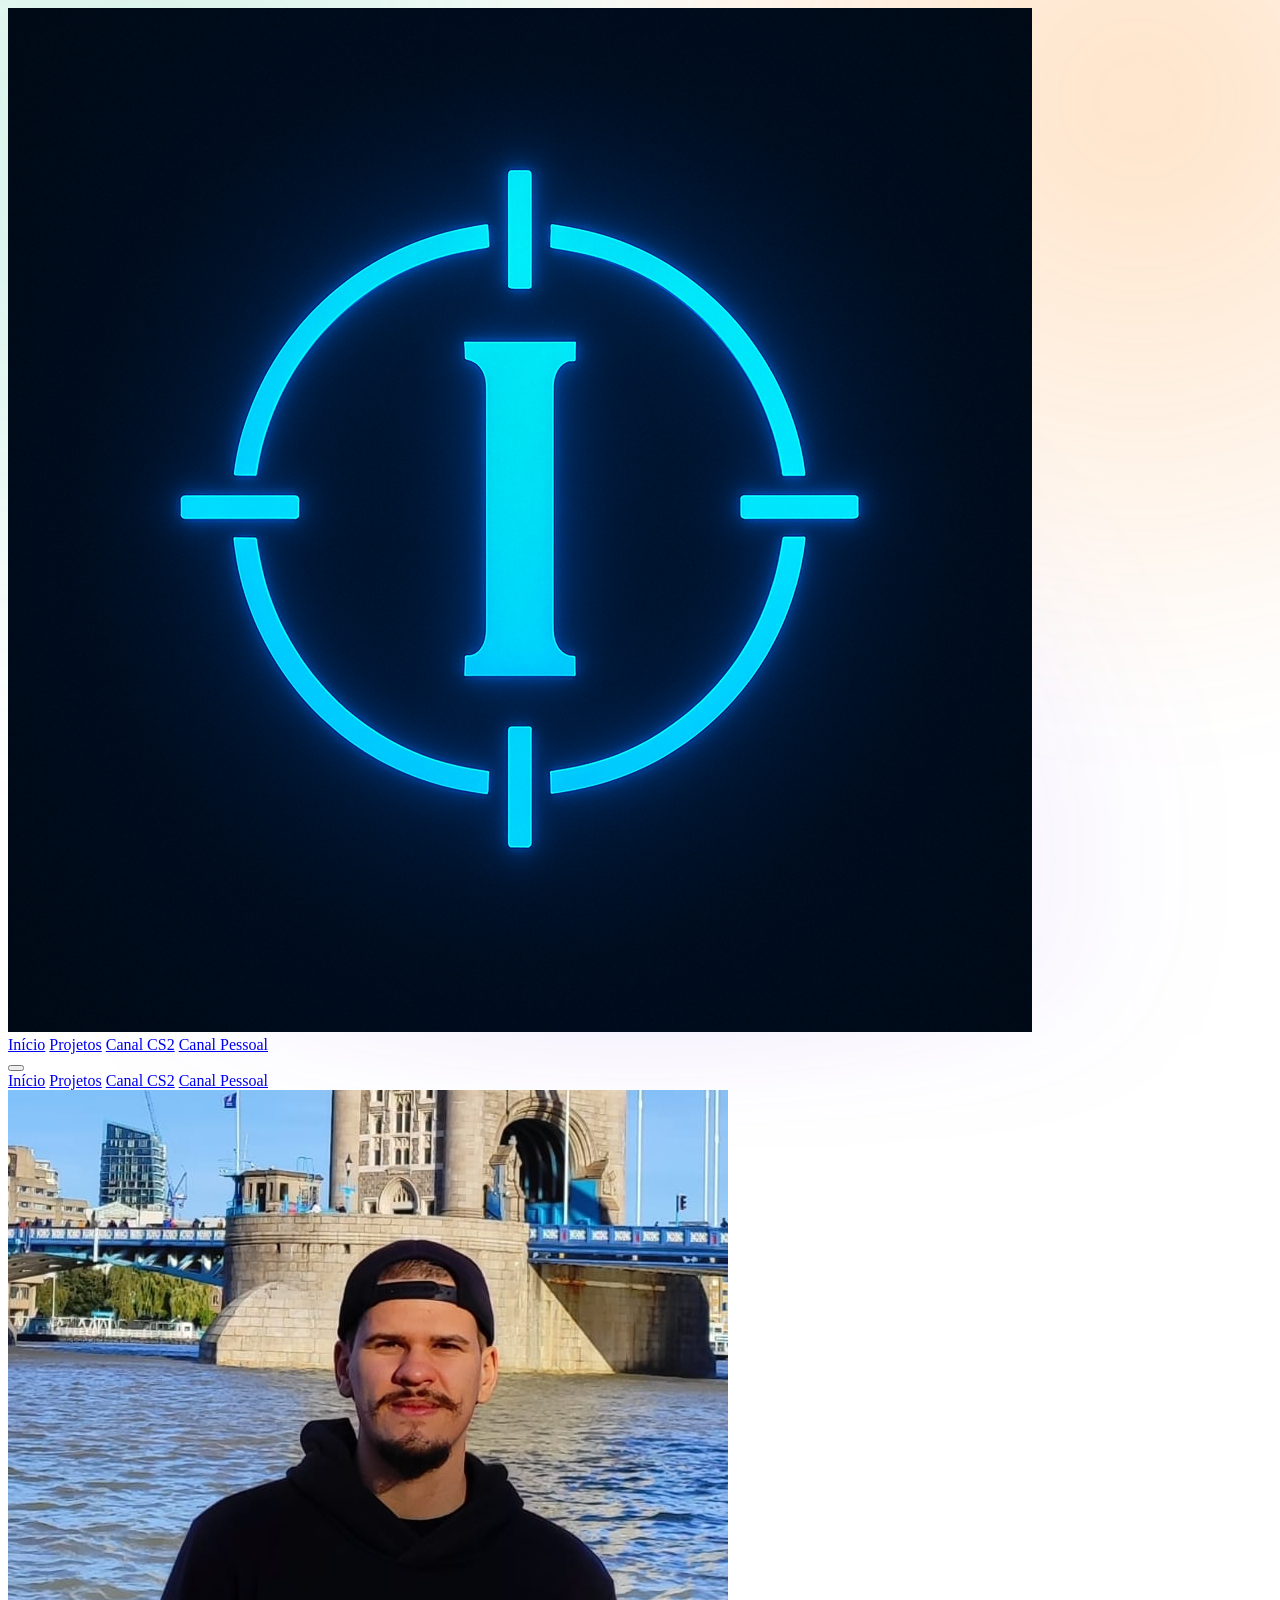
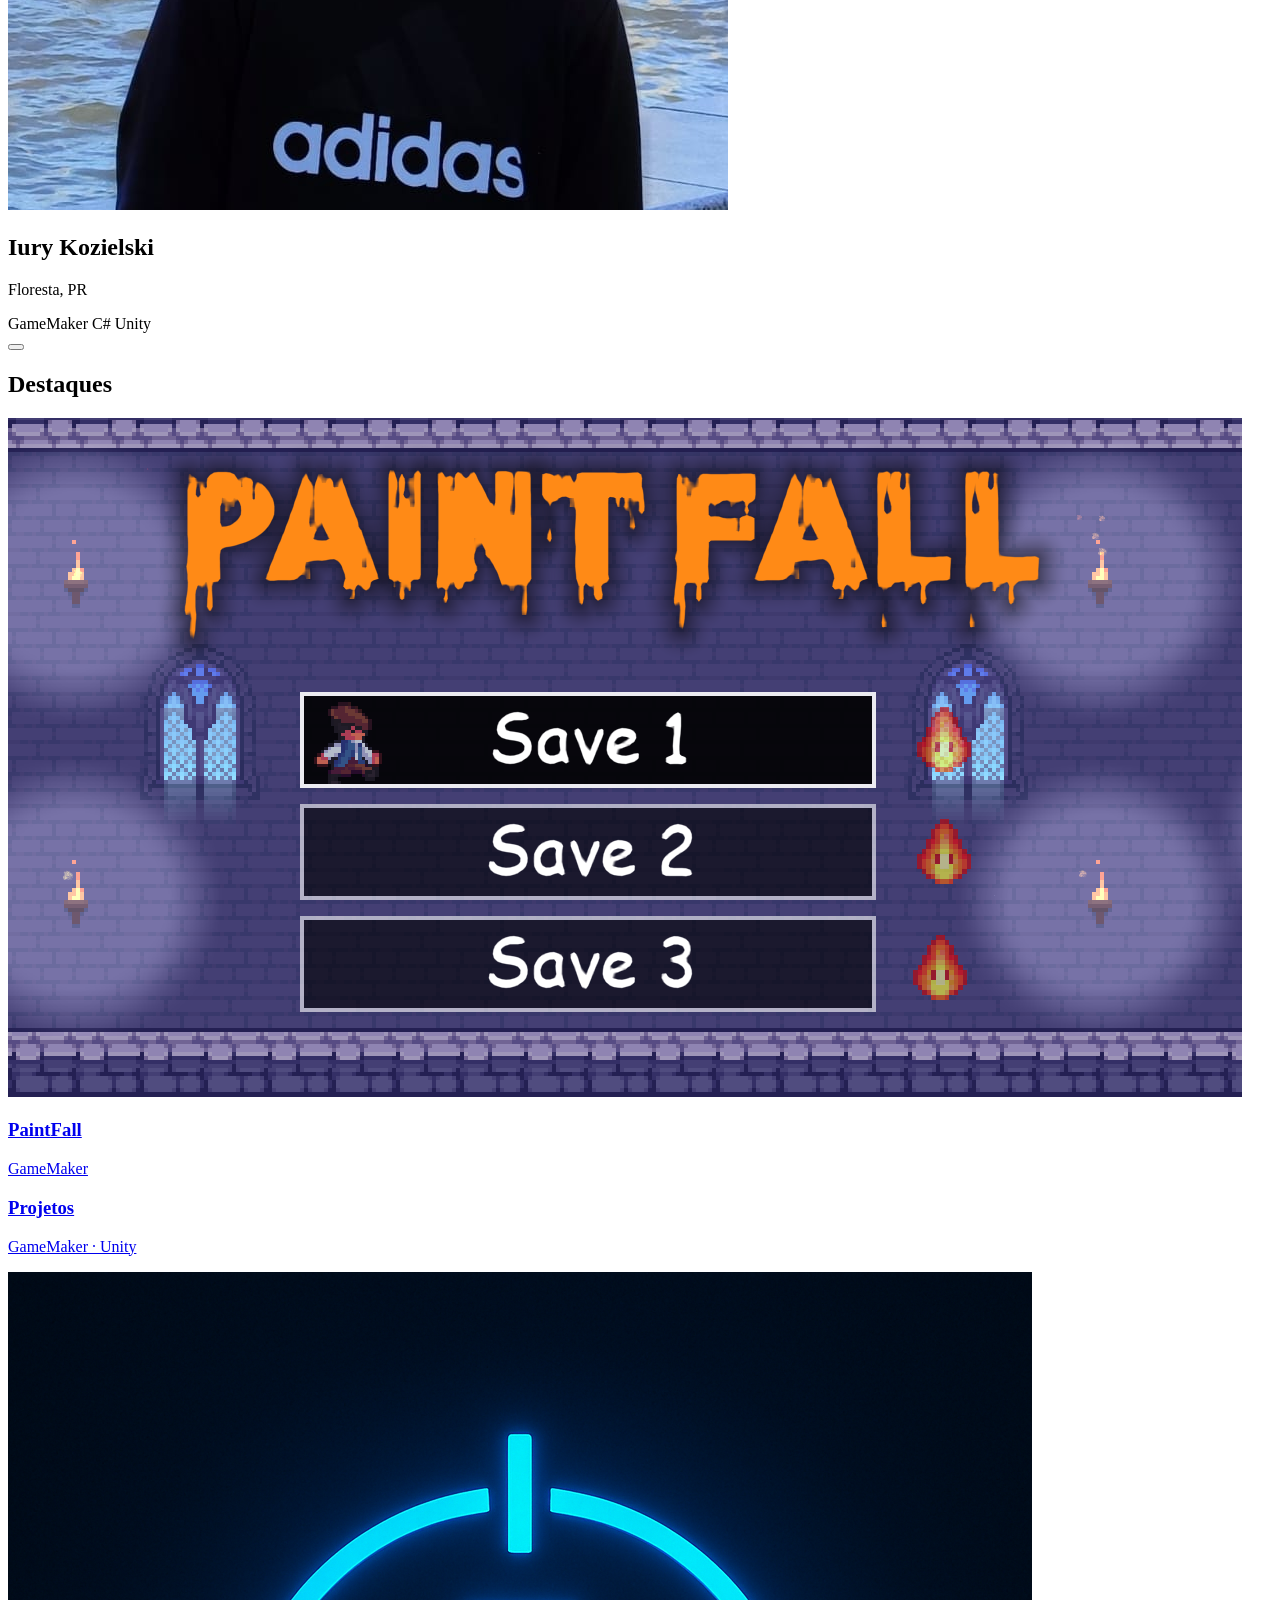
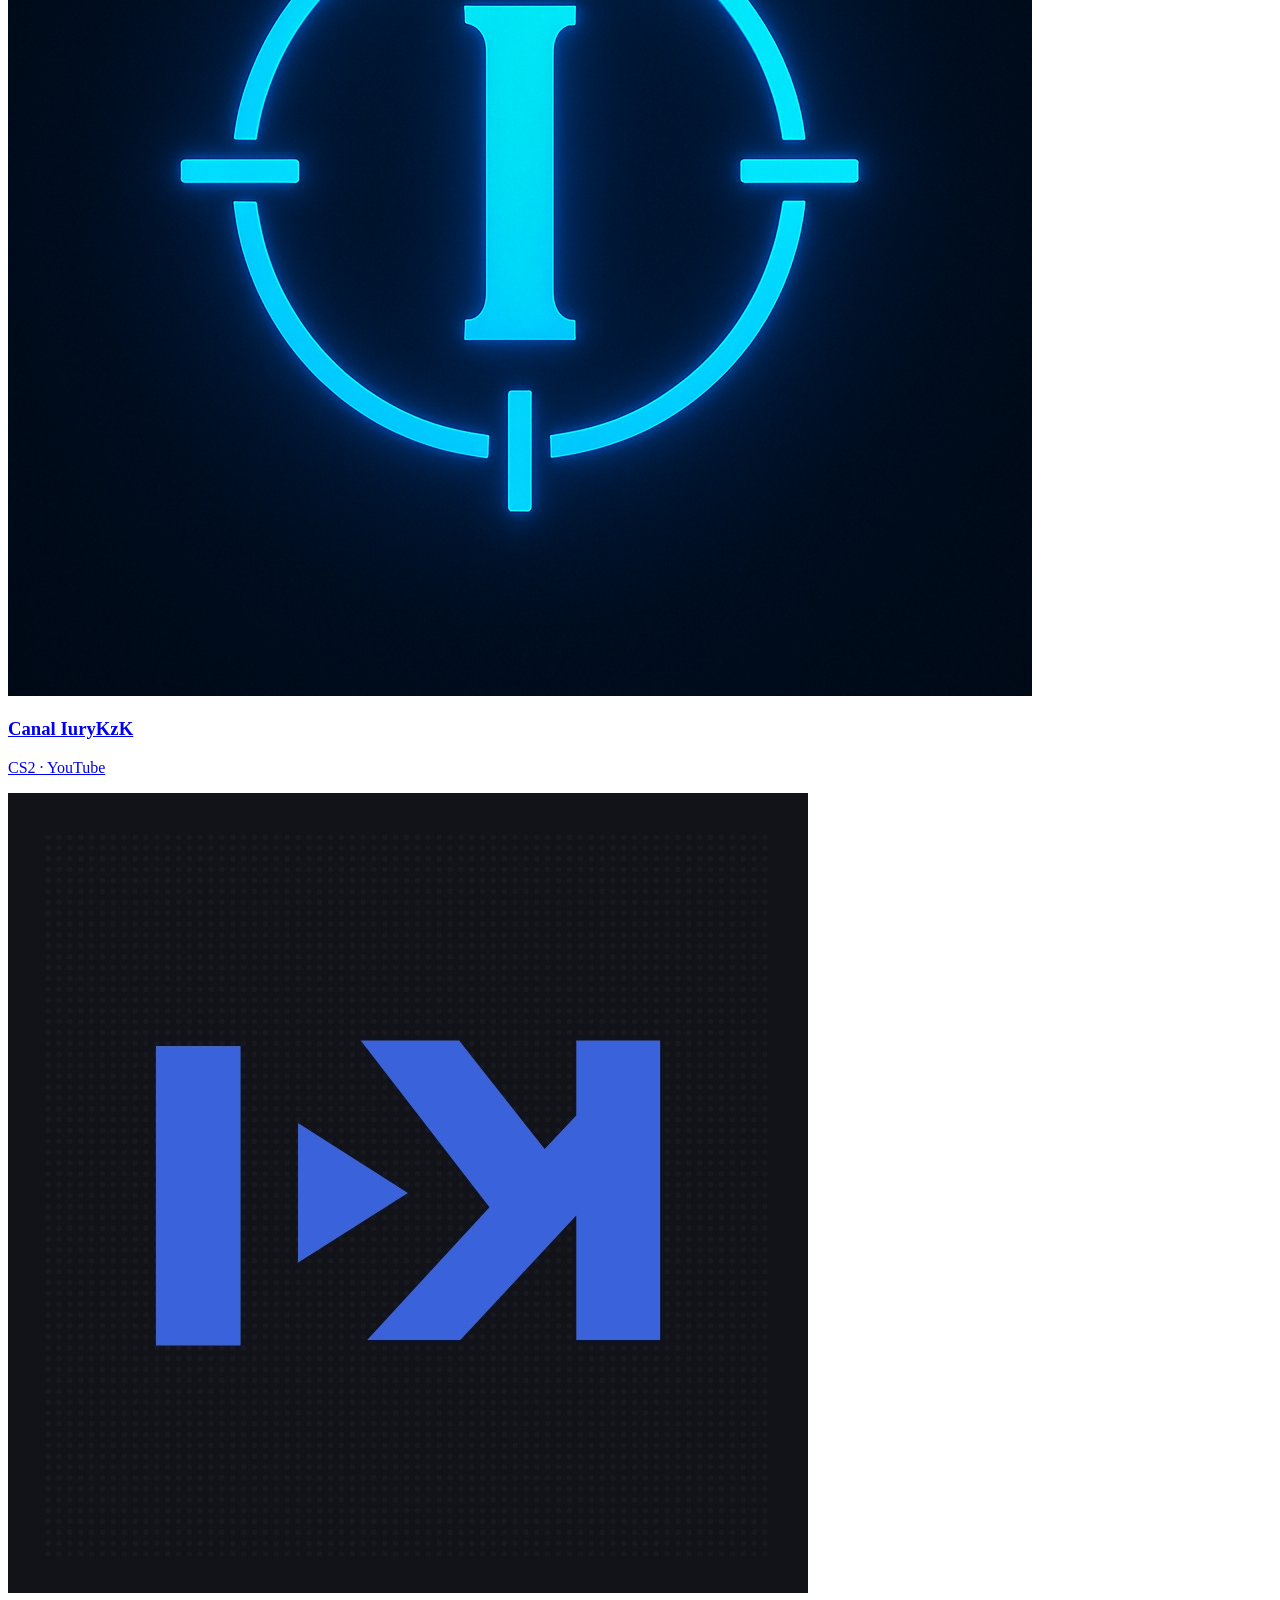
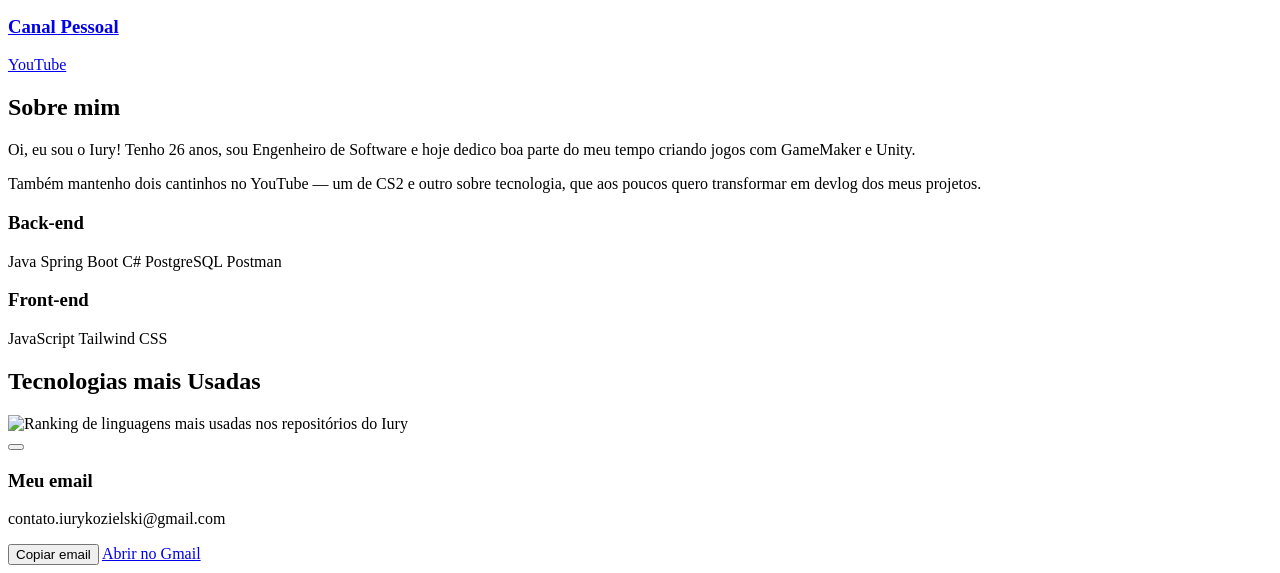
==== commit ccca73d0: "Adiciona perfil e ultimos videos dinamicos na pagina do Canal CS2 - Canal CS2: nova secao de perfil " ====
--- a/Front/index.html
+++ b/Front/index.html
@@ -15,7 +15,7 @@
     <a href="index.html" class="flex items-center">
       <img src="assets/fotoPerfil-canalCS.png" alt="Iury Kozielski" class="w-12 h-12 rounded-md object-contain" />
     </a>
-    <nav class="hidden md:flex gap-6 text-sm text-slate-300">
+    <nav class="hidden md:flex gap-8 text-base text-slate-300">
       <a href="index.html" class="flex items-center gap-2 text-white"><i class="ti ti-home text-emerald-400"></i>Início</a>
       <a href="projetos.html" class="flex items-center gap-2 hover:text-white transition"><i class="ti ti-device-gamepad-2 text-emerald-400"></i>Projetos</a>
       <a href="canal-cs2.html" class="flex items-center gap-2 hover:text-white transition"><i class="ti ti-video text-emerald-400"></i>Canal CS2</a>
@@ -44,7 +44,7 @@
           <img
             src="assets/fotoPerfil-inicio.png"
             alt="Foto de perfil do Iury Kozielski"
-            class="w-24 h-24 rounded-full object-cover object-top"
+            class="w-24 h-24 rounded-full object-cover object-center"
           />
           <div>
             <h1 class="text-xl font-semibold">Iury Kozielski</h1>
--- a/Front/css/style.css
+++ b/Front/css/style.css
@@ -122,3 +122,15 @@
   0%, 100% { opacity: 1; }
   50% { opacity: 0.35; }
 }
+
+/* Versão compacta do SubTrack, usada no topo do Canal CS2 ao lado do perfil
+   (a versão padrão, maior, fica reservada pra um destaque futuro). */
+.subtrack-compacta .subtrack-digits {
+  font-size: 28px;
+  letter-spacing: 5px;
+}
+
+.subtrack-compacta .subtrack-label {
+  font-size: 10px;
+  letter-spacing: 1.5px;
+}
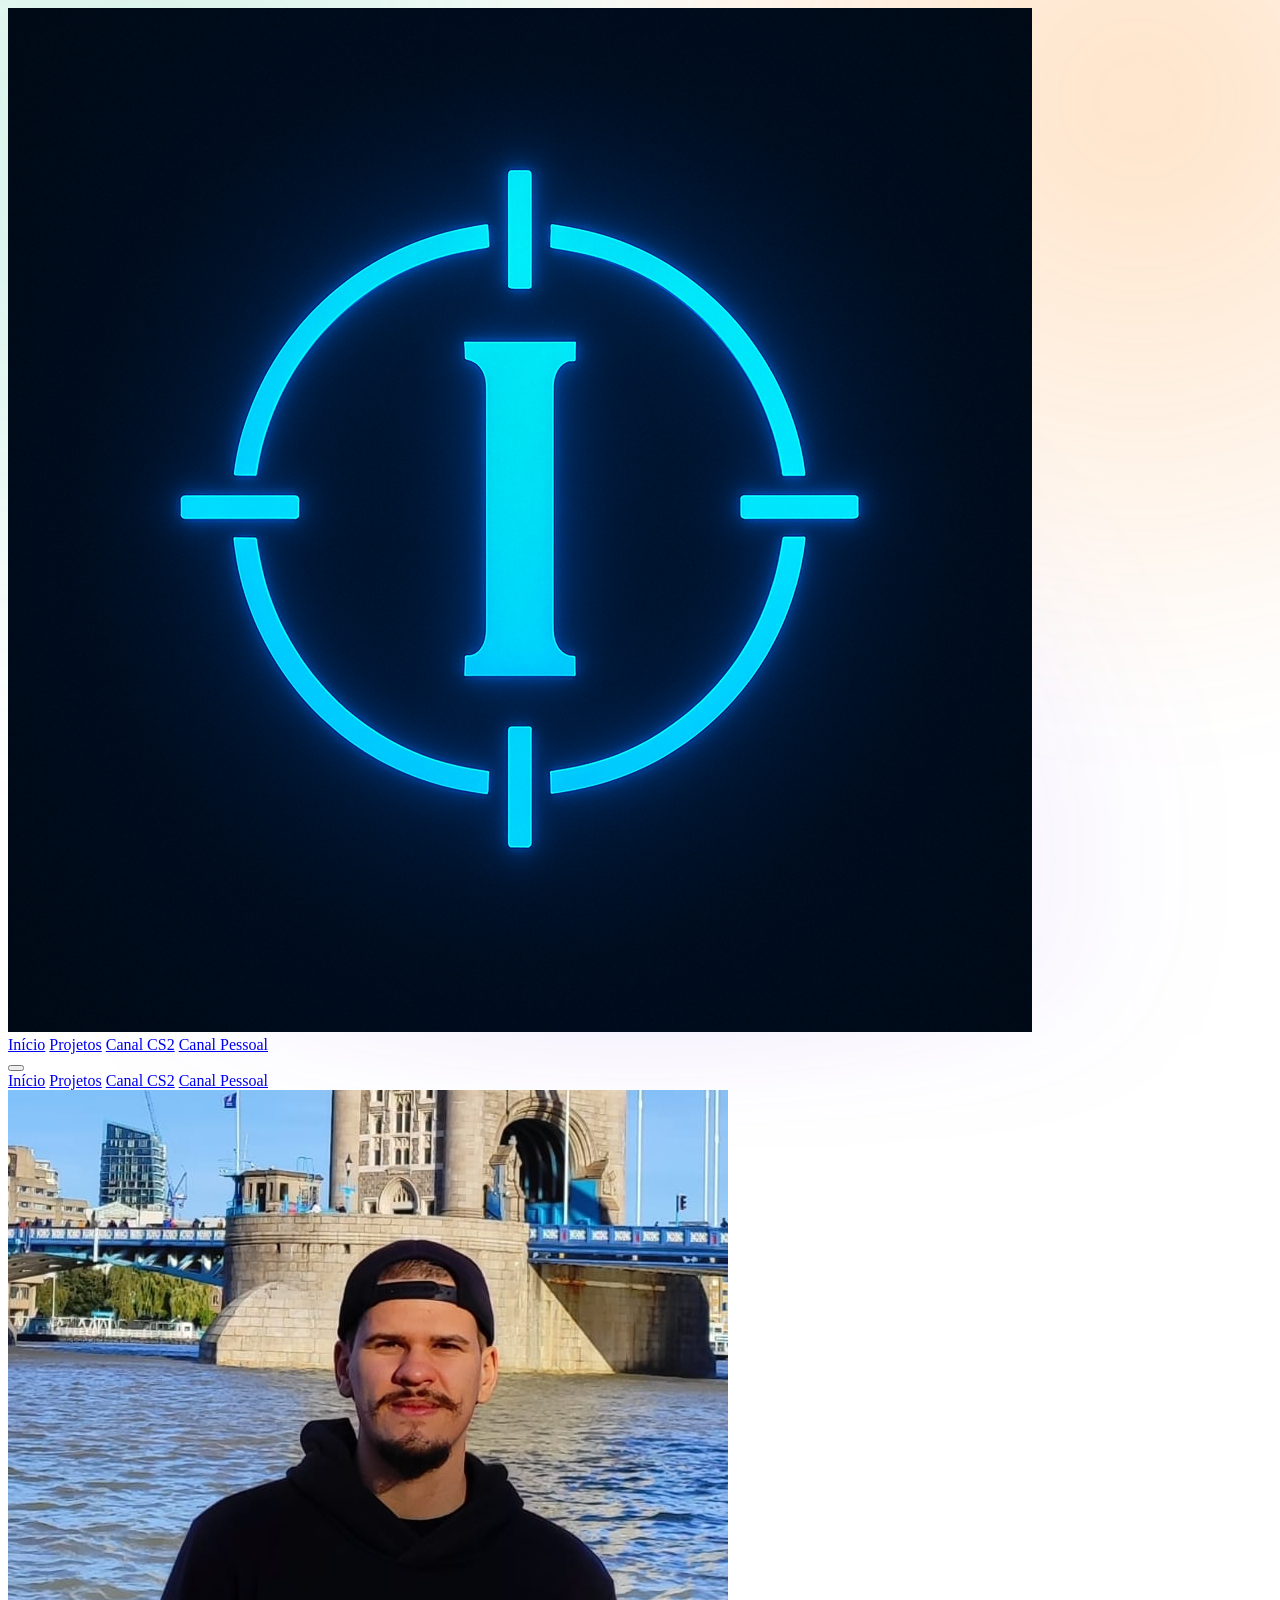
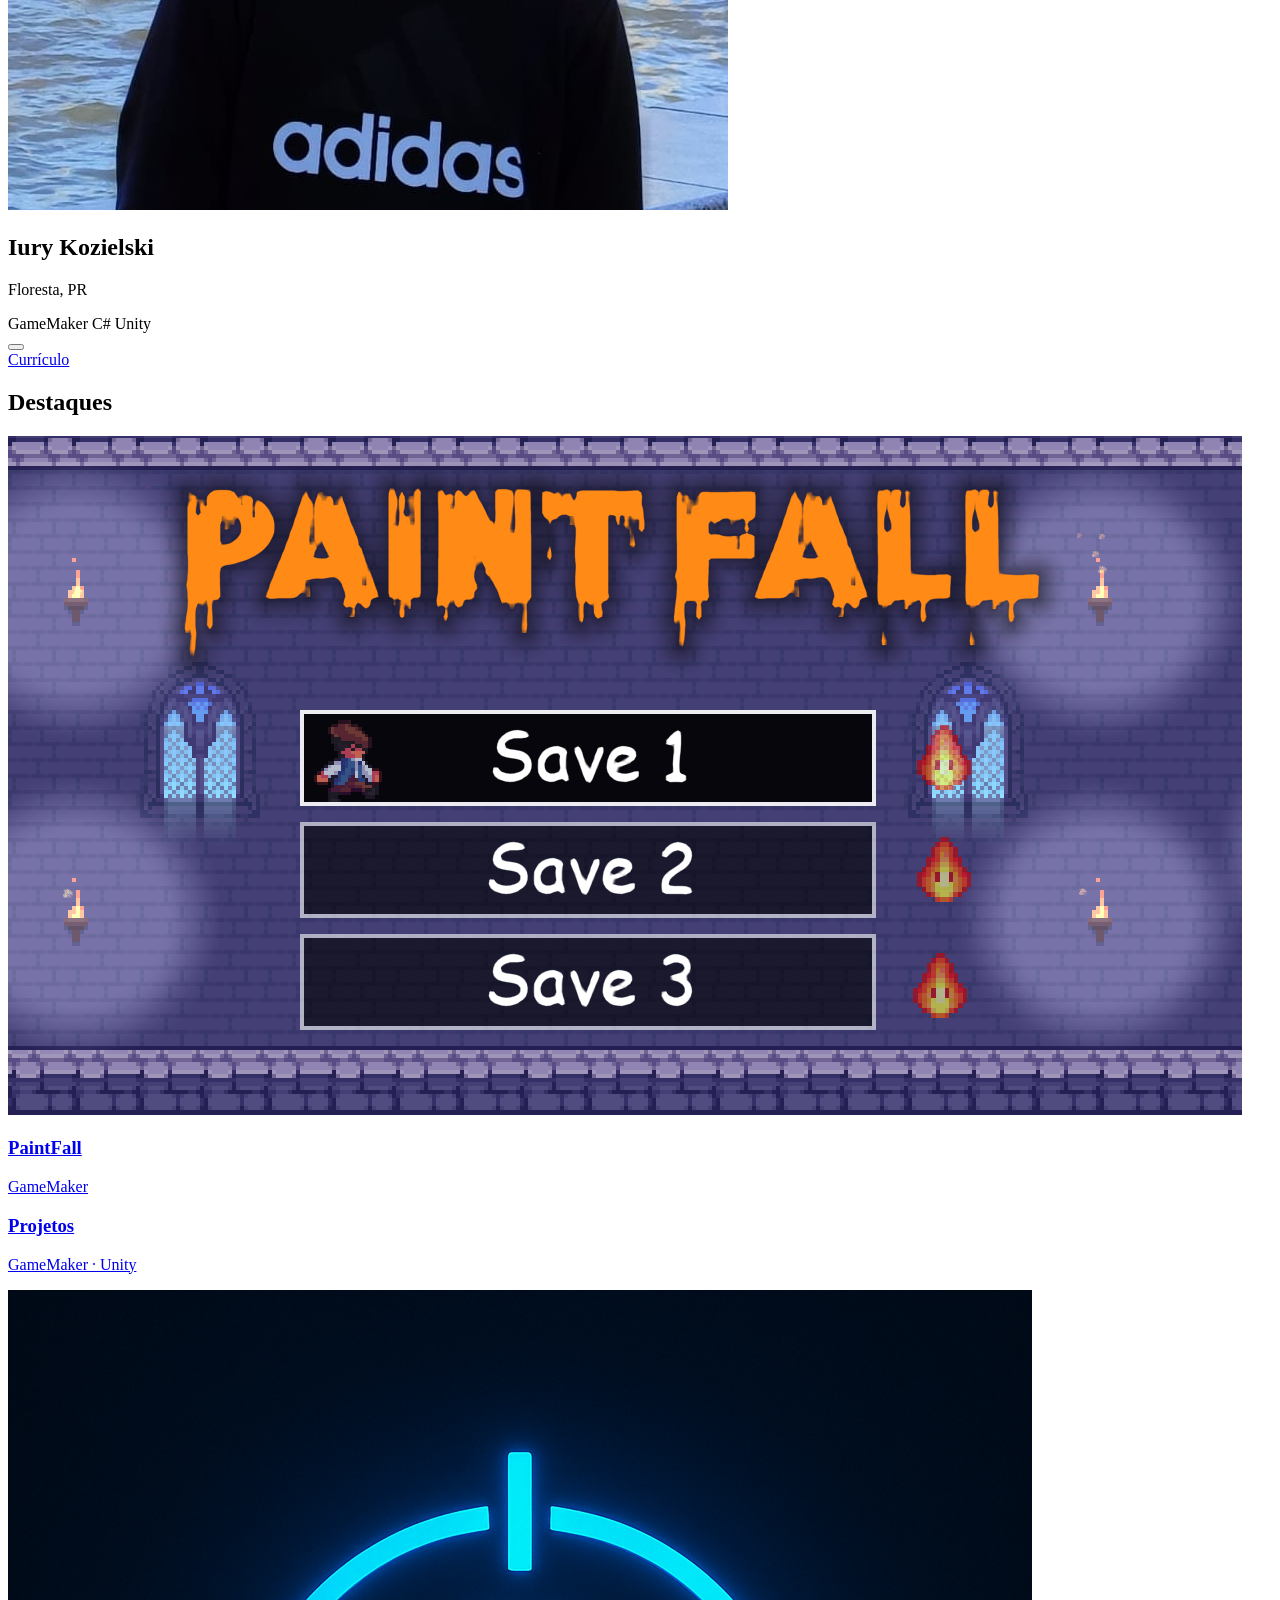
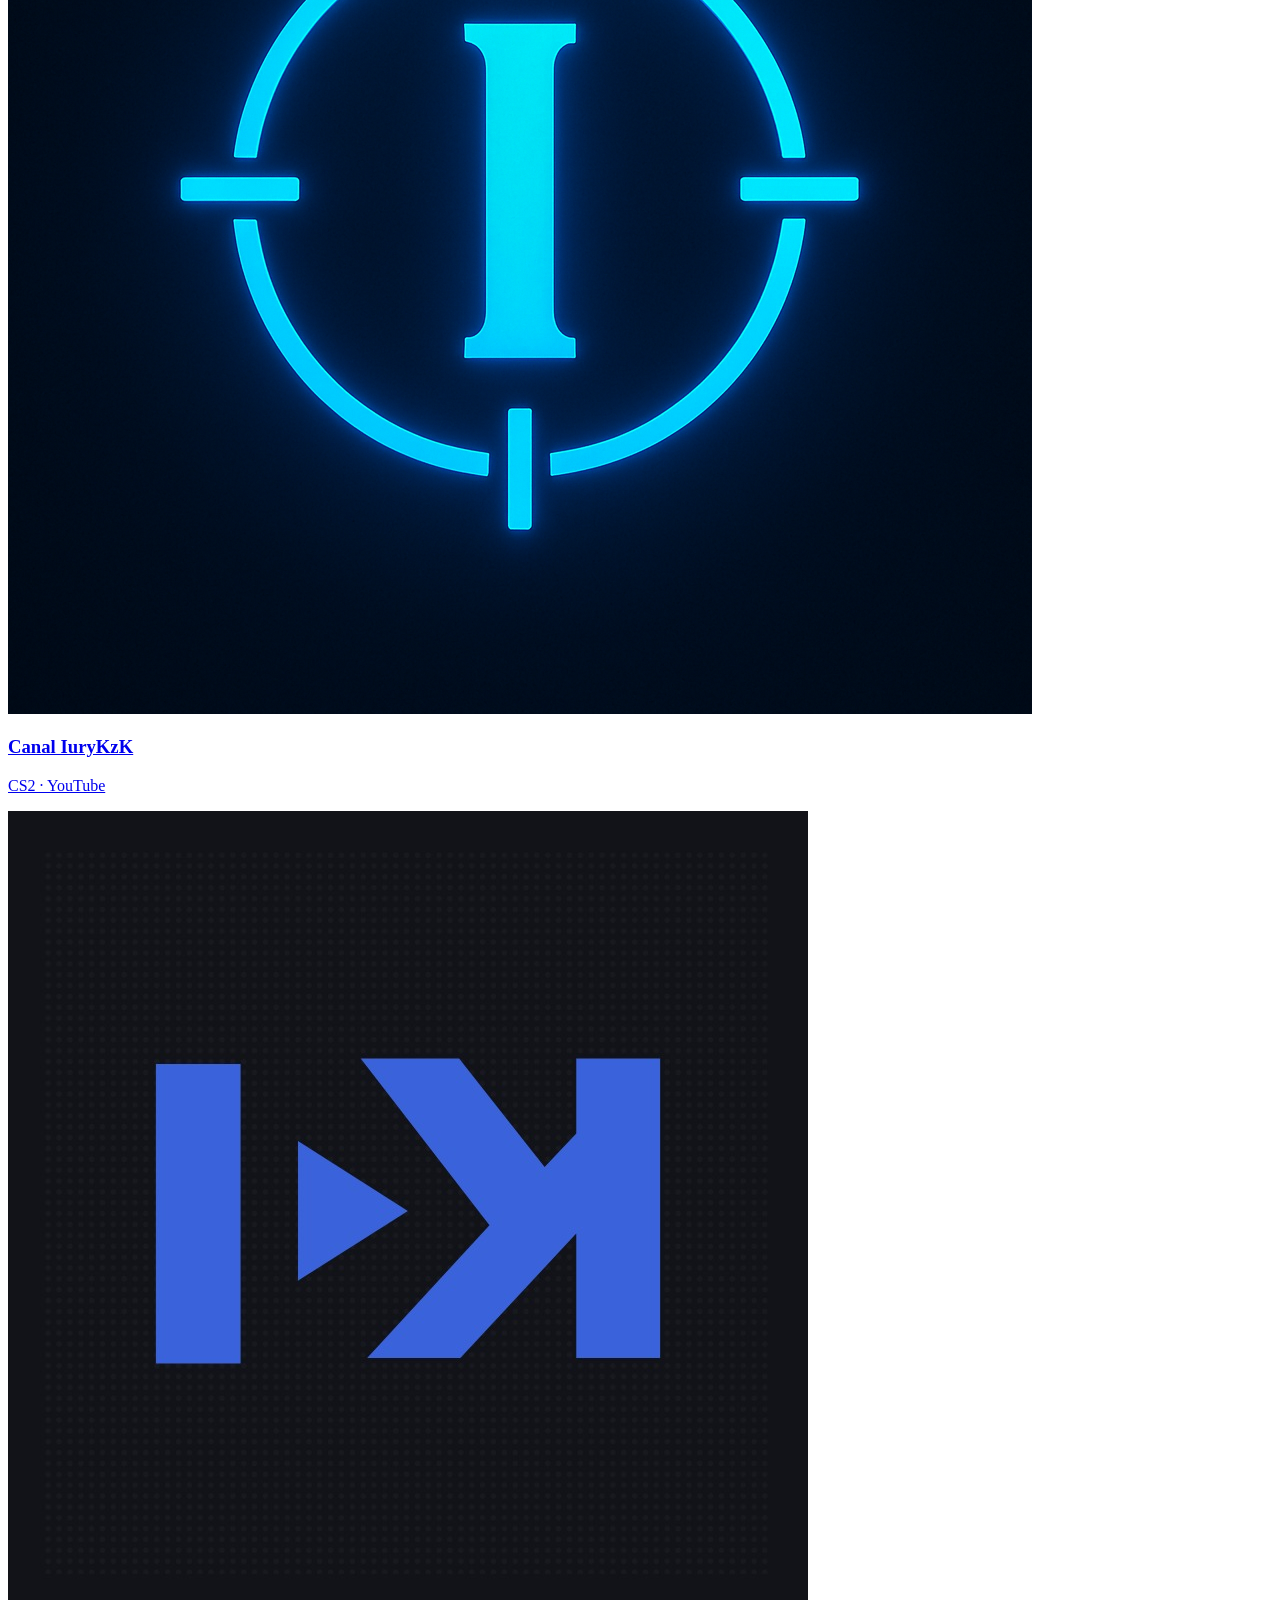
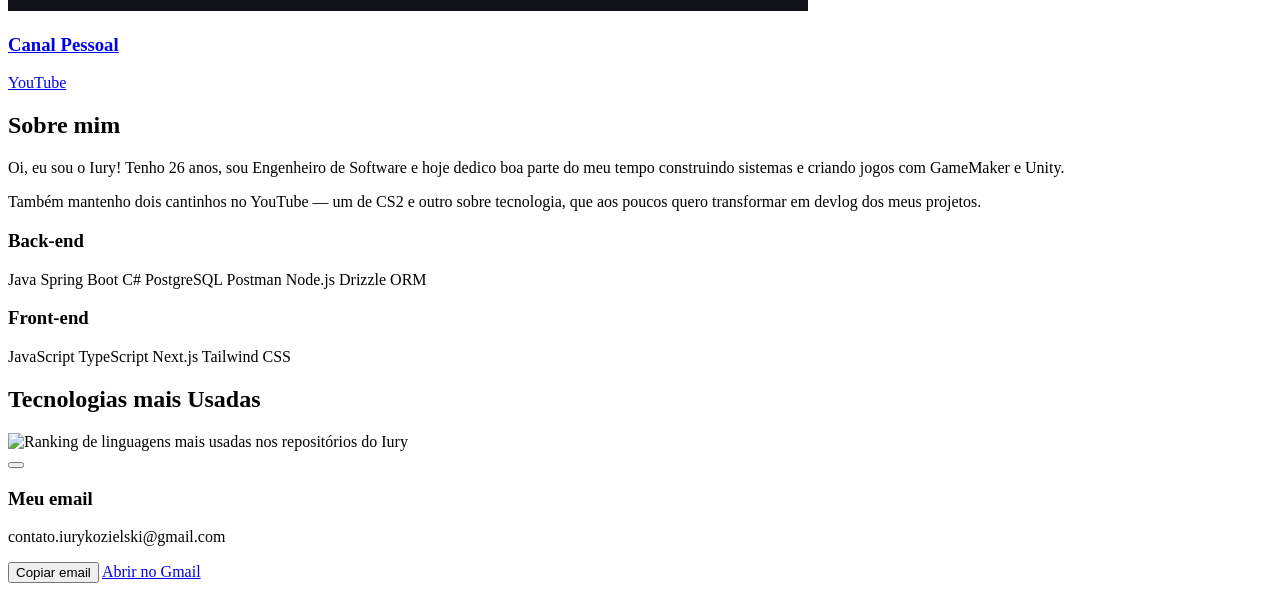
==== commit 0fa0fcc3: "Atualiza secao Sobre mim e adiciona botao de curriculo Adiciona badges de Node.js, Drizzle ORM, Type" ====
--- a/Front/index.html
+++ b/Front/index.html
@@ -73,6 +73,10 @@
               <i class="ti ti-brand-github"></i>
             </a>
           </div>
+
+          <a href="assets/CV_Iury_Kozielski.pdf" target="_blank" rel="noopener" class="w-full px-4 py-2 rounded-full bg-emerald-500/10 text-emerald-400 border border-emerald-500/30 hover:bg-emerald-500/20 transition text-sm inline-flex items-center justify-center gap-2">
+            <i class="ti ti-file-text"></i> Currículo
+          </a>
         </div>
       </div>
 
@@ -136,7 +140,7 @@
           <div class="space-y-4">
             <p>
               Oi, eu sou o Iury! Tenho 26 anos, sou Engenheiro de Software e hoje
-              dedico boa parte do meu tempo criando jogos com GameMaker e Unity.
+              dedico boa parte do meu tempo construindo sistemas e criando jogos com GameMaker e Unity.
             </p>
             <p>
               Também mantenho dois cantinhos no YouTube — um de CS2 e outro
@@ -155,6 +159,8 @@
                 <span class="px-3 py-1 rounded-full text-xs bg-[#178600]/10 text-emerald-400 border border-[#178600]/30">C#</span>
                 <span class="px-3 py-1 rounded-full text-xs bg-[#336791]/10 text-sky-300 border border-[#336791]/30">PostgreSQL</span>
                 <span class="px-3 py-1 rounded-full text-xs bg-[#FF6C37]/10 text-orange-300 border border-[#FF6C37]/30">Postman</span>
+                <span class="px-3 py-1 rounded-full text-xs bg-[#339933]/10 text-green-400 border border-[#339933]/30">Node.js</span>
+                <span class="px-3 py-1 rounded-full text-xs bg-[#C5F74F]/10 text-lime-300 border border-[#C5F74F]/30">Drizzle ORM</span>
               </div>
             </div>
 
@@ -162,6 +168,8 @@
               <h3 class="text-sm uppercase tracking-wide text-slate-400 mb-4 flex items-center justify-center gap-2"><i class="ti ti-layout text-emerald-400"></i>Front-end</h3>
               <div class="flex flex-wrap justify-center gap-2">
                 <span class="px-3 py-1 rounded-full text-xs bg-[#F7DF1E]/10 text-yellow-300 border border-[#F7DF1E]/30">JavaScript</span>
+                <span class="px-3 py-1 rounded-full text-xs bg-[#3178C6]/10 text-blue-300 border border-[#3178C6]/30">TypeScript</span>
+                <span class="px-3 py-1 rounded-full text-xs bg-white/10 text-white border border-white/30">Next.js</span>
                 <span class="px-3 py-1 rounded-full text-xs bg-[#38BDF8]/10 text-cyan-300 border border-[#38BDF8]/30">Tailwind CSS</span>
               </div>
             </div>
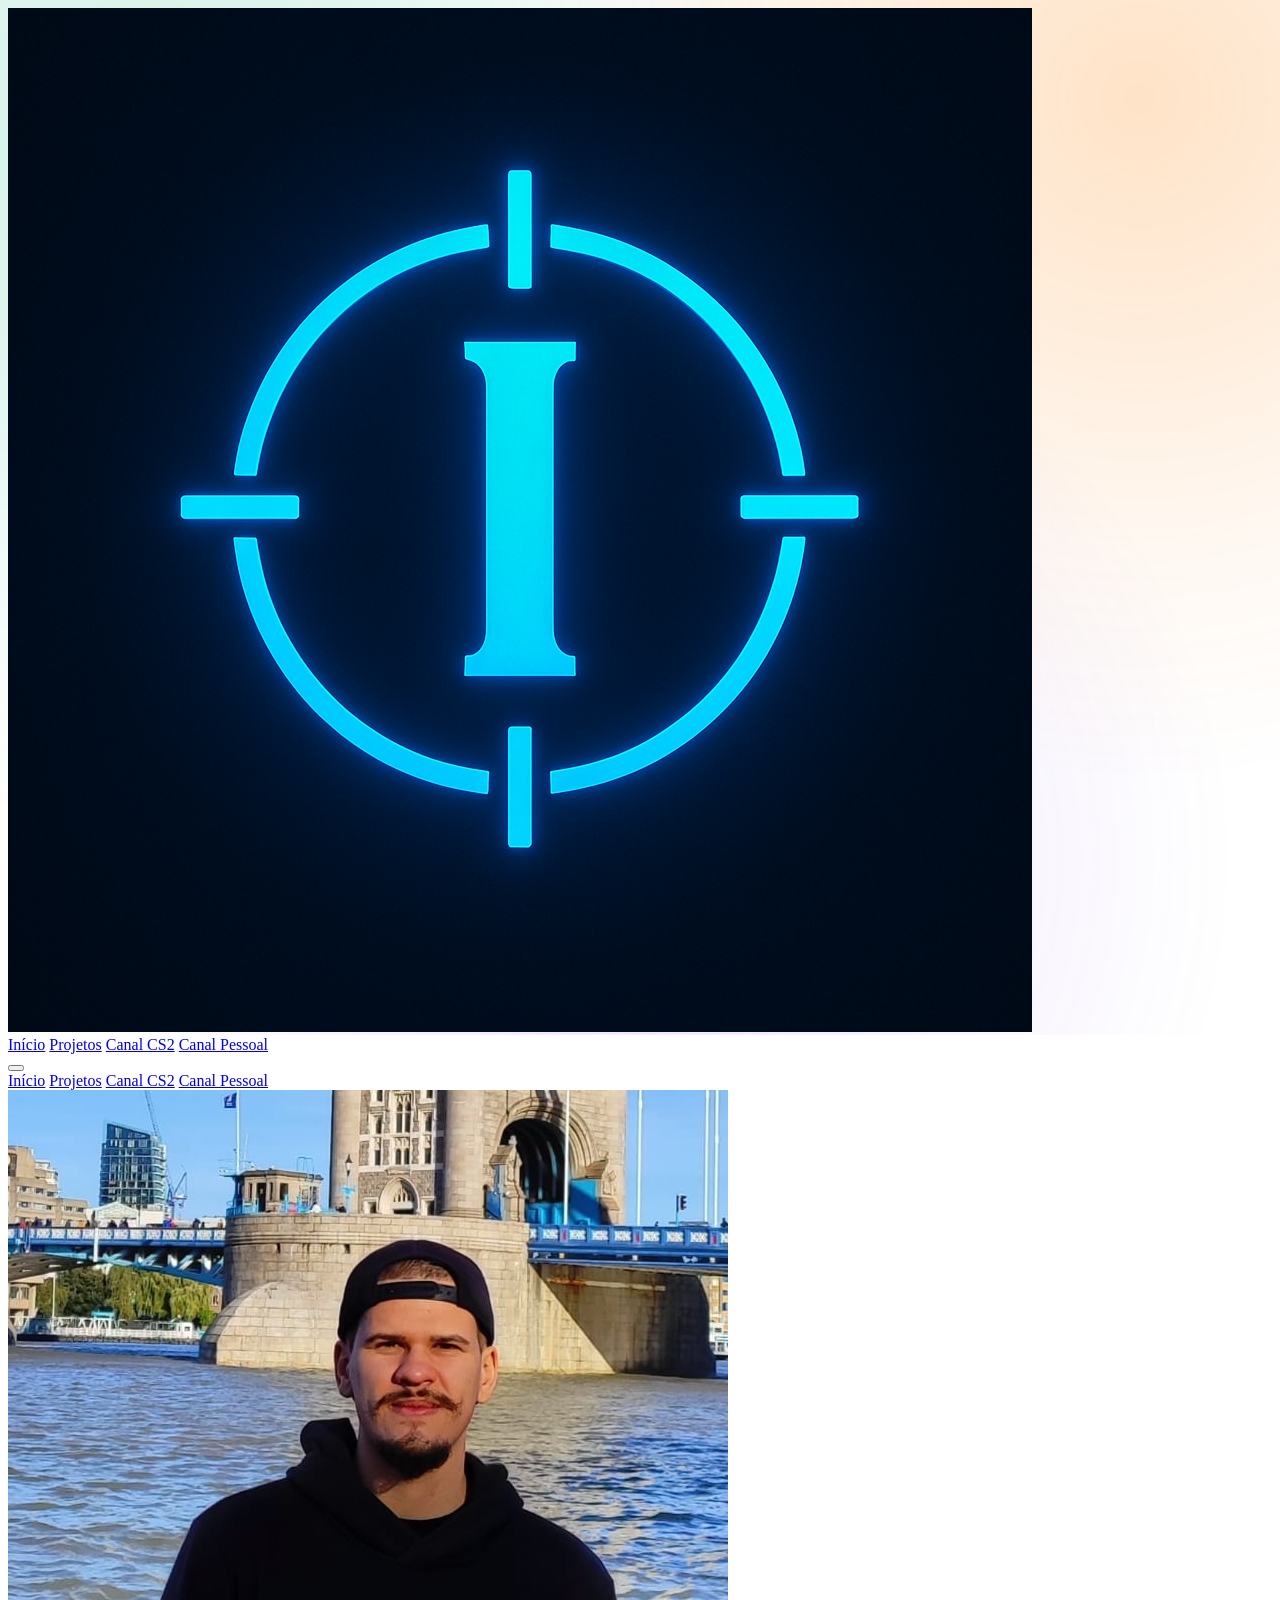
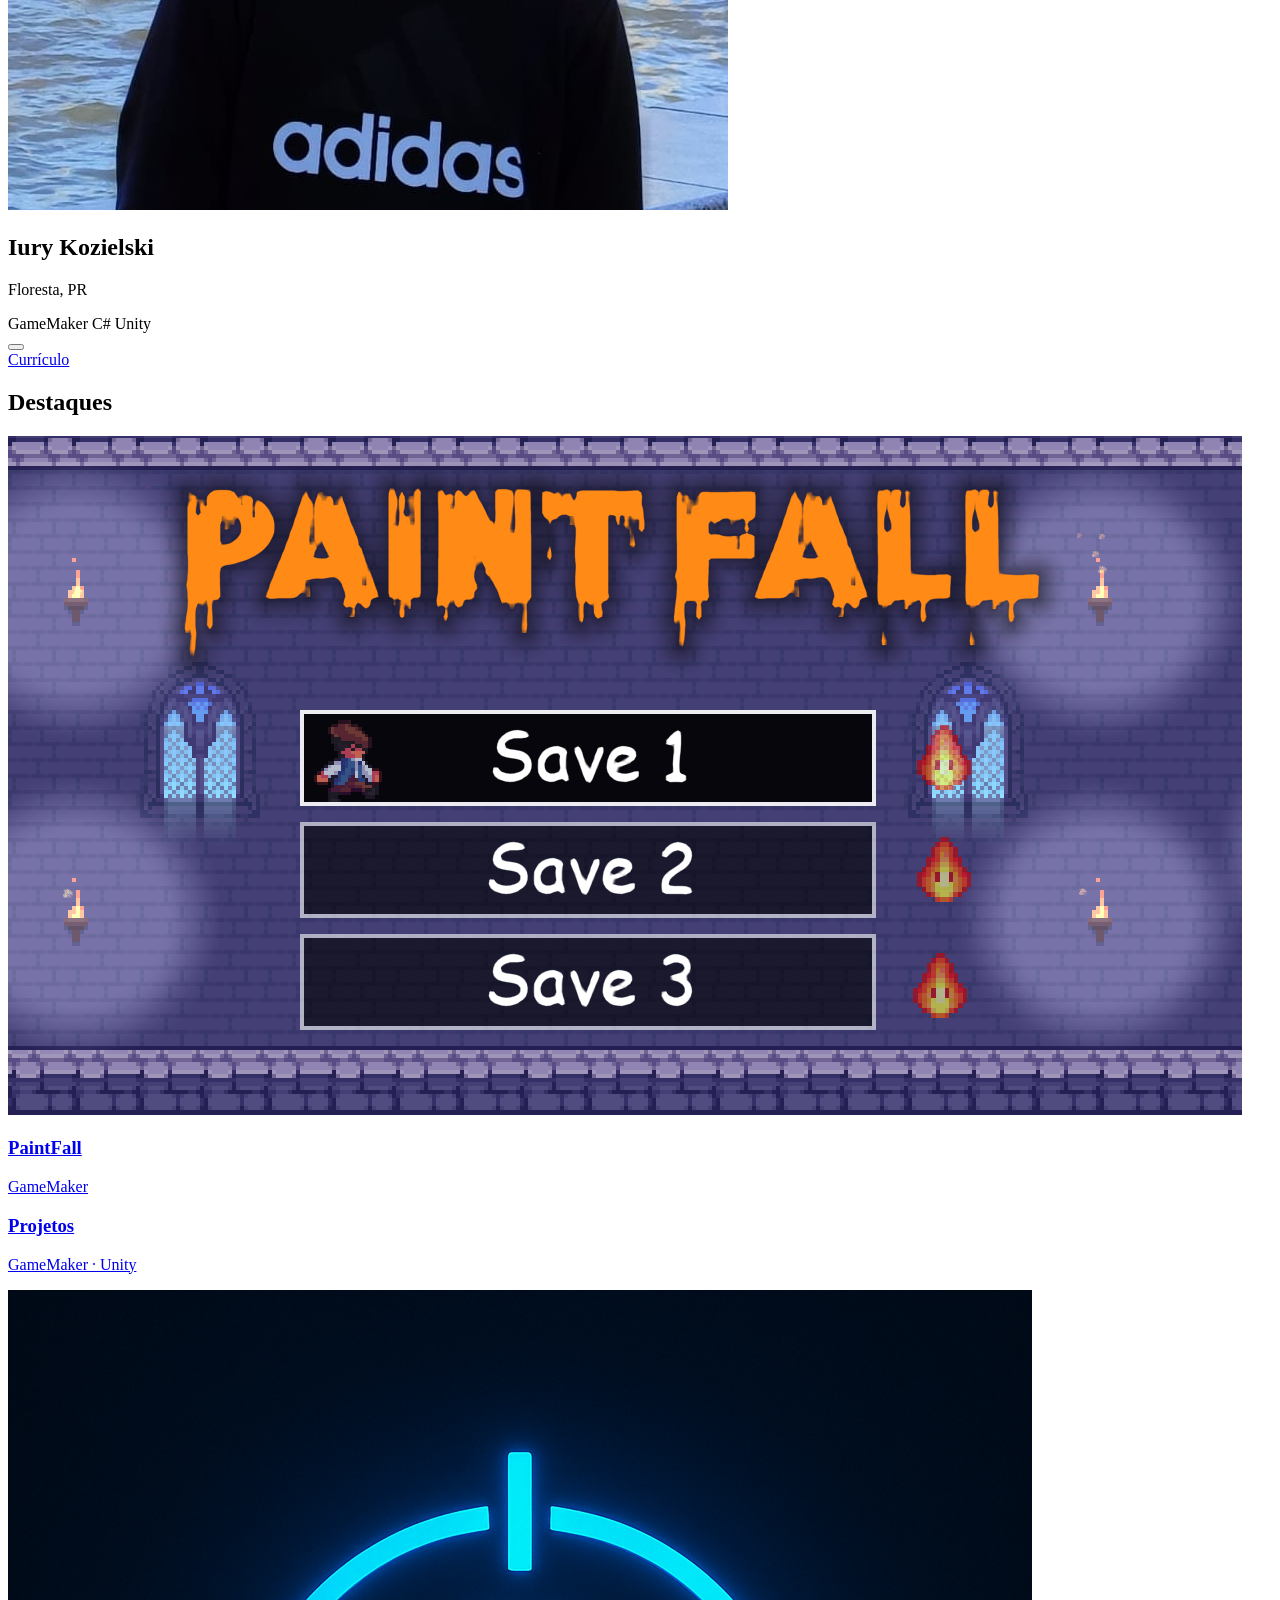
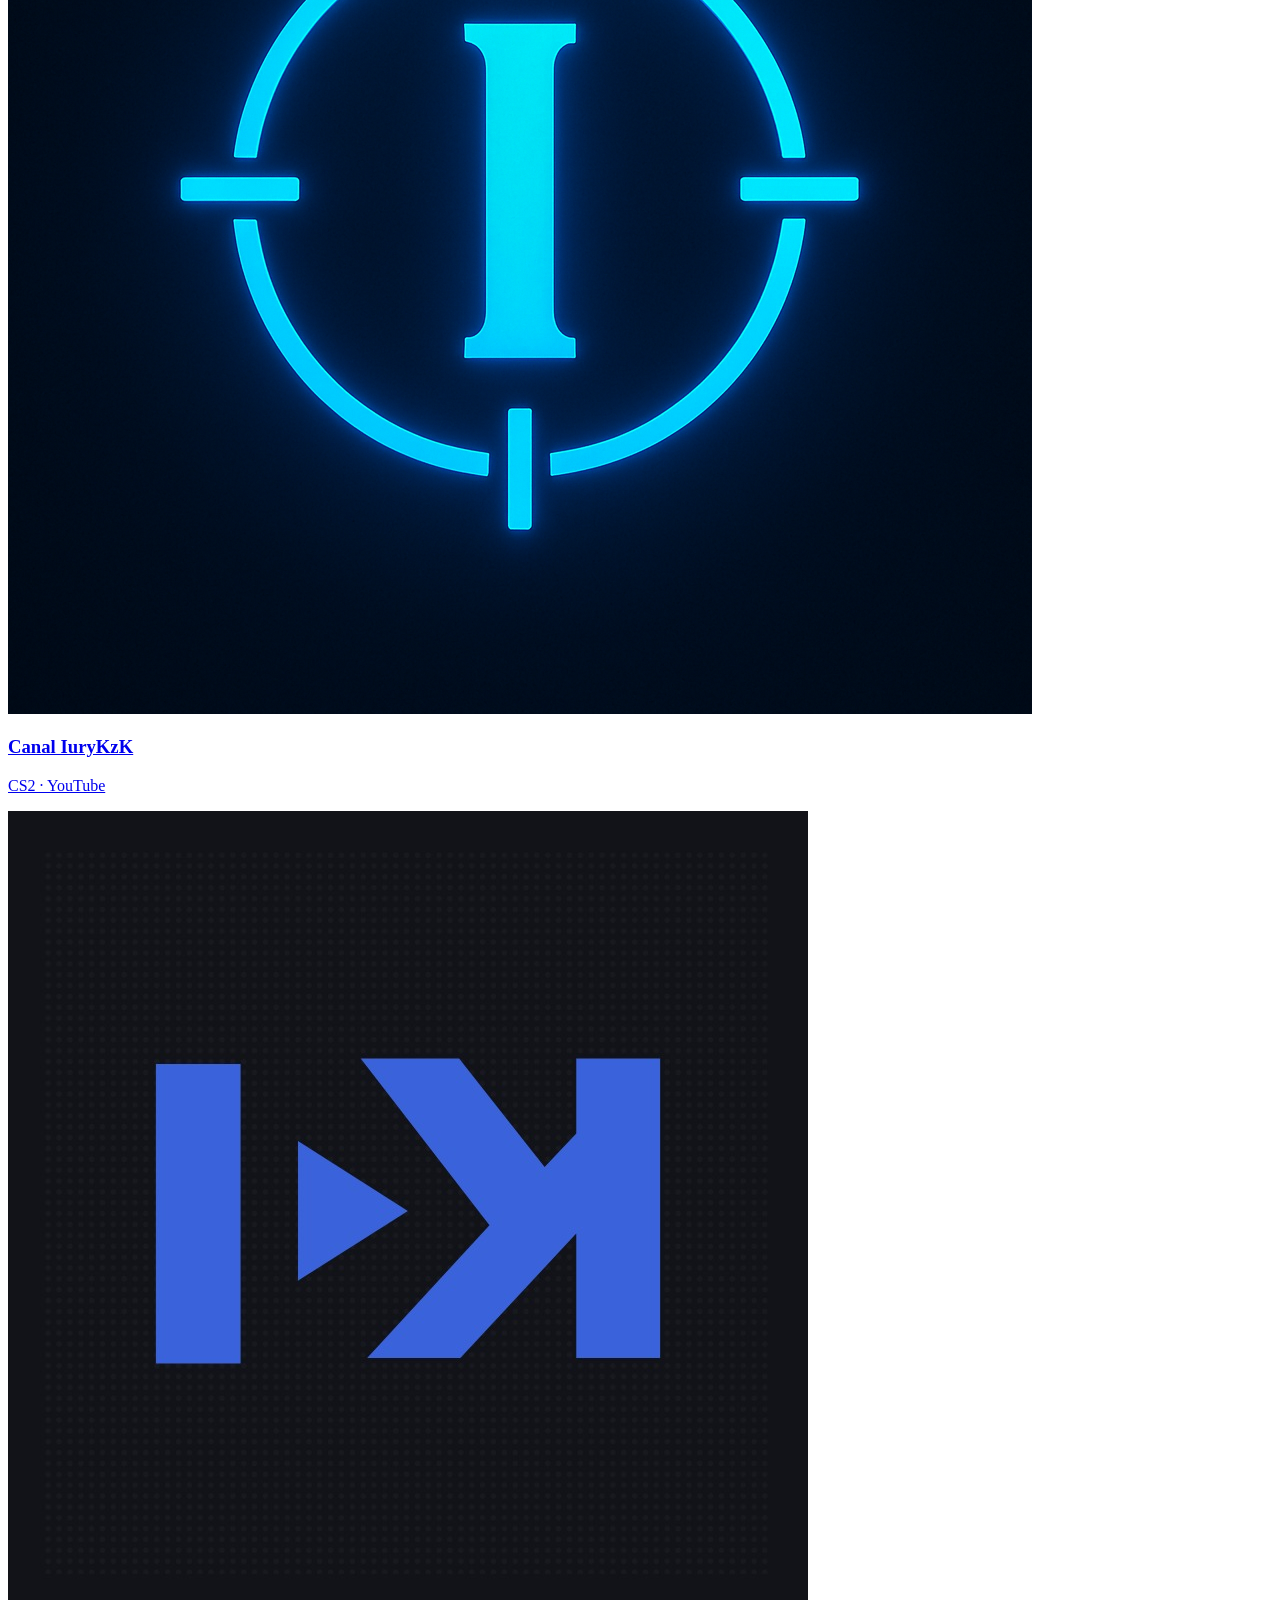
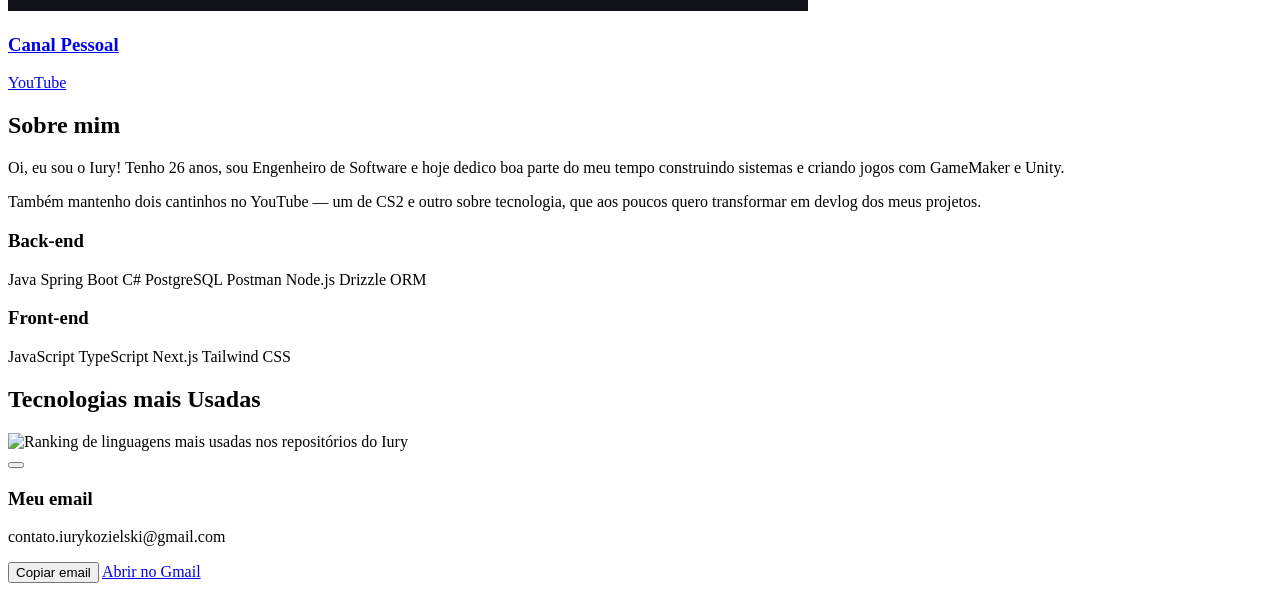
==== commit dc31b28b: "Atualiza versao do grafico de tecnologias (v=3) para forcar refresh do cache" ====
--- a/Front/index.html
+++ b/Front/index.html
@@ -181,7 +181,7 @@
         <h2 class="text-sm uppercase tracking-wide text-slate-400 mb-4 flex items-center gap-2"><i class="ti ti-chart-donut-2 text-emerald-400"></i>Tecnologias mais Usadas</h2>
         <div class="rounded-2xl border border-slate-800 p-6 h-full">
           <img
-            src="https://github-readme-stats-ten-flax-46.vercel.app/api/top-langs/?username=ikozielski&layout=donut-vertical&langs_count=8&theme=dark&count_private=true&hide_border=true&v=2"
+            src="https://github-readme-stats-ten-flax-46.vercel.app/api/top-langs/?username=ikozielski&layout=donut-vertical&langs_count=8&theme=dark&count_private=true&hide_border=true&v=3"
             alt="Ranking de linguagens mais usadas nos repositórios do Iury"
             class="w-full"
           />
--- a/Front/css/style.css
+++ b/Front/css/style.css
@@ -6,6 +6,11 @@
 body {
   position: relative;
   overflow-x: hidden;
+  /* isolation: isolate cria um contexto de empilhamento próprio no body, "prendendo"
+     o z-index: -1 do fundo aurora aqui dentro. Sem isso, o -1 fica relativo ao
+     contexto raiz da página e o fundo às vezes é pintado atrás de tudo (some) até
+     um reflow forçado (troca de página, refresh) recalcular o layout do zero. */
+  isolation: isolate;
 }
 
 /* Duas camadas (::before/::after) com blobs diferentes, cada uma com seu próprio
@@ -20,21 +25,23 @@
   z-index: -1;
   pointer-events: none;
   will-change: transform;
-  /* blur suaviza a transição do gradiente pra transparente — sem isso, a borda
-     do "blob" fica com um degradê meio quebrado (banding), que parece pixelado
-     ainda mais quando o movimento é lento. */
-  filter: blur(60px);
 }
 
+/* Degradê suavizado com vários stops em vez de filter: blur(). O blur em cima de
+   position: fixed depende de uma camada de composição separada na GPU que o Chrome
+   às vezes não recria a tempo no primeiro paint — o fundo simplesmente não aparece
+   até algo forçar um novo layout (trocar de página, dar refresh). Com stops de
+   opacidade decrescendo aos poucos no próprio gradiente, o efeito "borrado" fica
+   parecido sem precisar dessa camada extra, então não depende de compositing. */
 body::before {
   background-image:
-    radial-gradient(circle at 20% 25%, rgba(16, 185, 129, 0.20), transparent 38%),
-    radial-gradient(circle at 80% 20%, rgba(255, 128, 0, 0.22), transparent 38%);
+    radial-gradient(circle at 20% 25%, rgba(16, 185, 129, 0.20) 0%, rgba(16, 185, 129, 0.12) 16%, rgba(16, 185, 129, 0.05) 28%, transparent 42%),
+    radial-gradient(circle at 80% 20%, rgba(255, 128, 0, 0.22) 0%, rgba(255, 128, 0, 0.13) 16%, rgba(255, 128, 0, 0.05) 28%, transparent 42%);
   animation: aurora-drift-1 7s ease-in-out infinite alternate;
 }
 
 body::after {
-  background-image: radial-gradient(circle at 50% 85%, rgba(124, 58, 237, 0.16), transparent 42%);
+  background-image: radial-gradient(circle at 50% 85%, rgba(124, 58, 237, 0.16) 0%, rgba(124, 58, 237, 0.09) 18%, rgba(124, 58, 237, 0.04) 32%, transparent 46%);
   animation: aurora-drift-2 9s ease-in-out infinite alternate;
 }
 
@@ -76,6 +83,7 @@
 .card-cover[data-categoria="gamemaker"] { background-color: #7C3AED; }
 .card-cover[data-categoria="unity"]     { background-color: #b45309; }
 .card-cover[data-categoria="gamejam"]   { background-color: #0891b2; }
+.card-cover[data-categoria="sistemas"]  { background: linear-gradient(135deg, #0f2942, #1d4ed8); }
 
 /* Estado ativo do botão de filtro em Projetos */
 .filtro-btn.ativo {
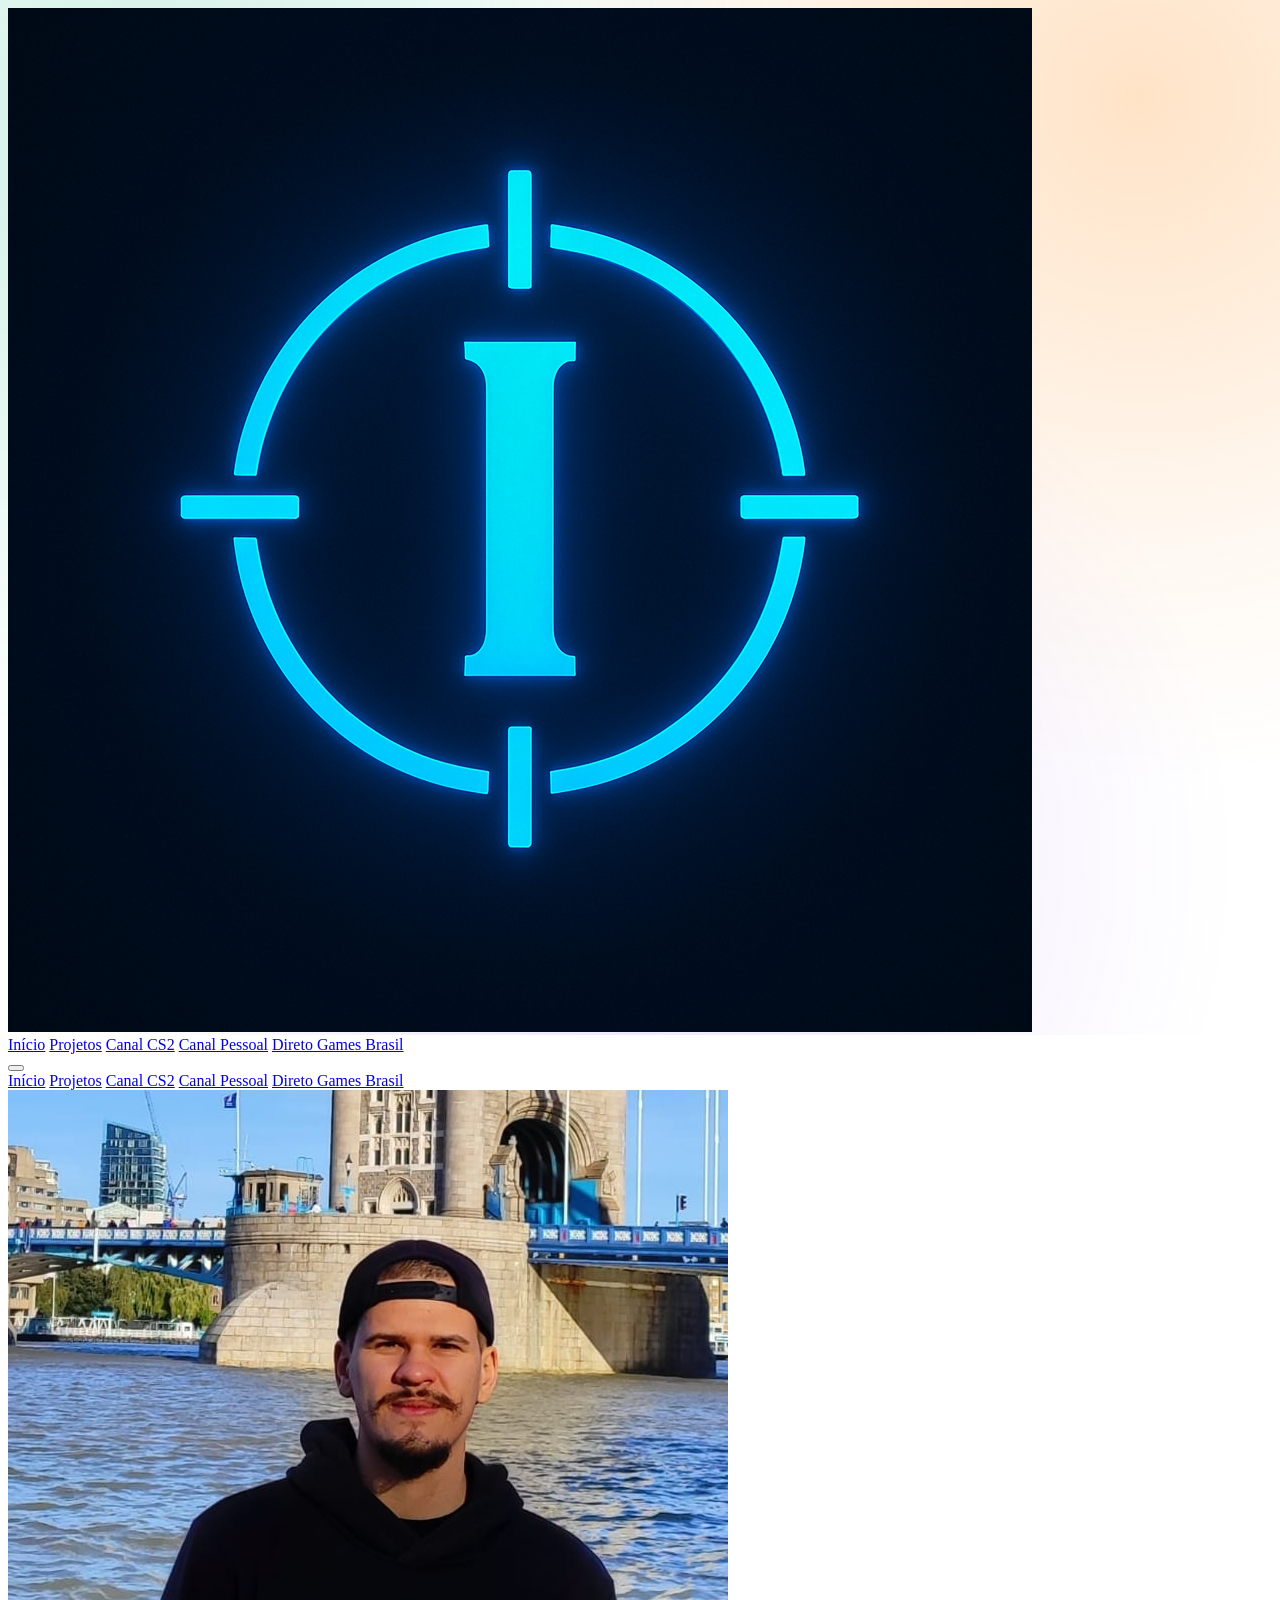
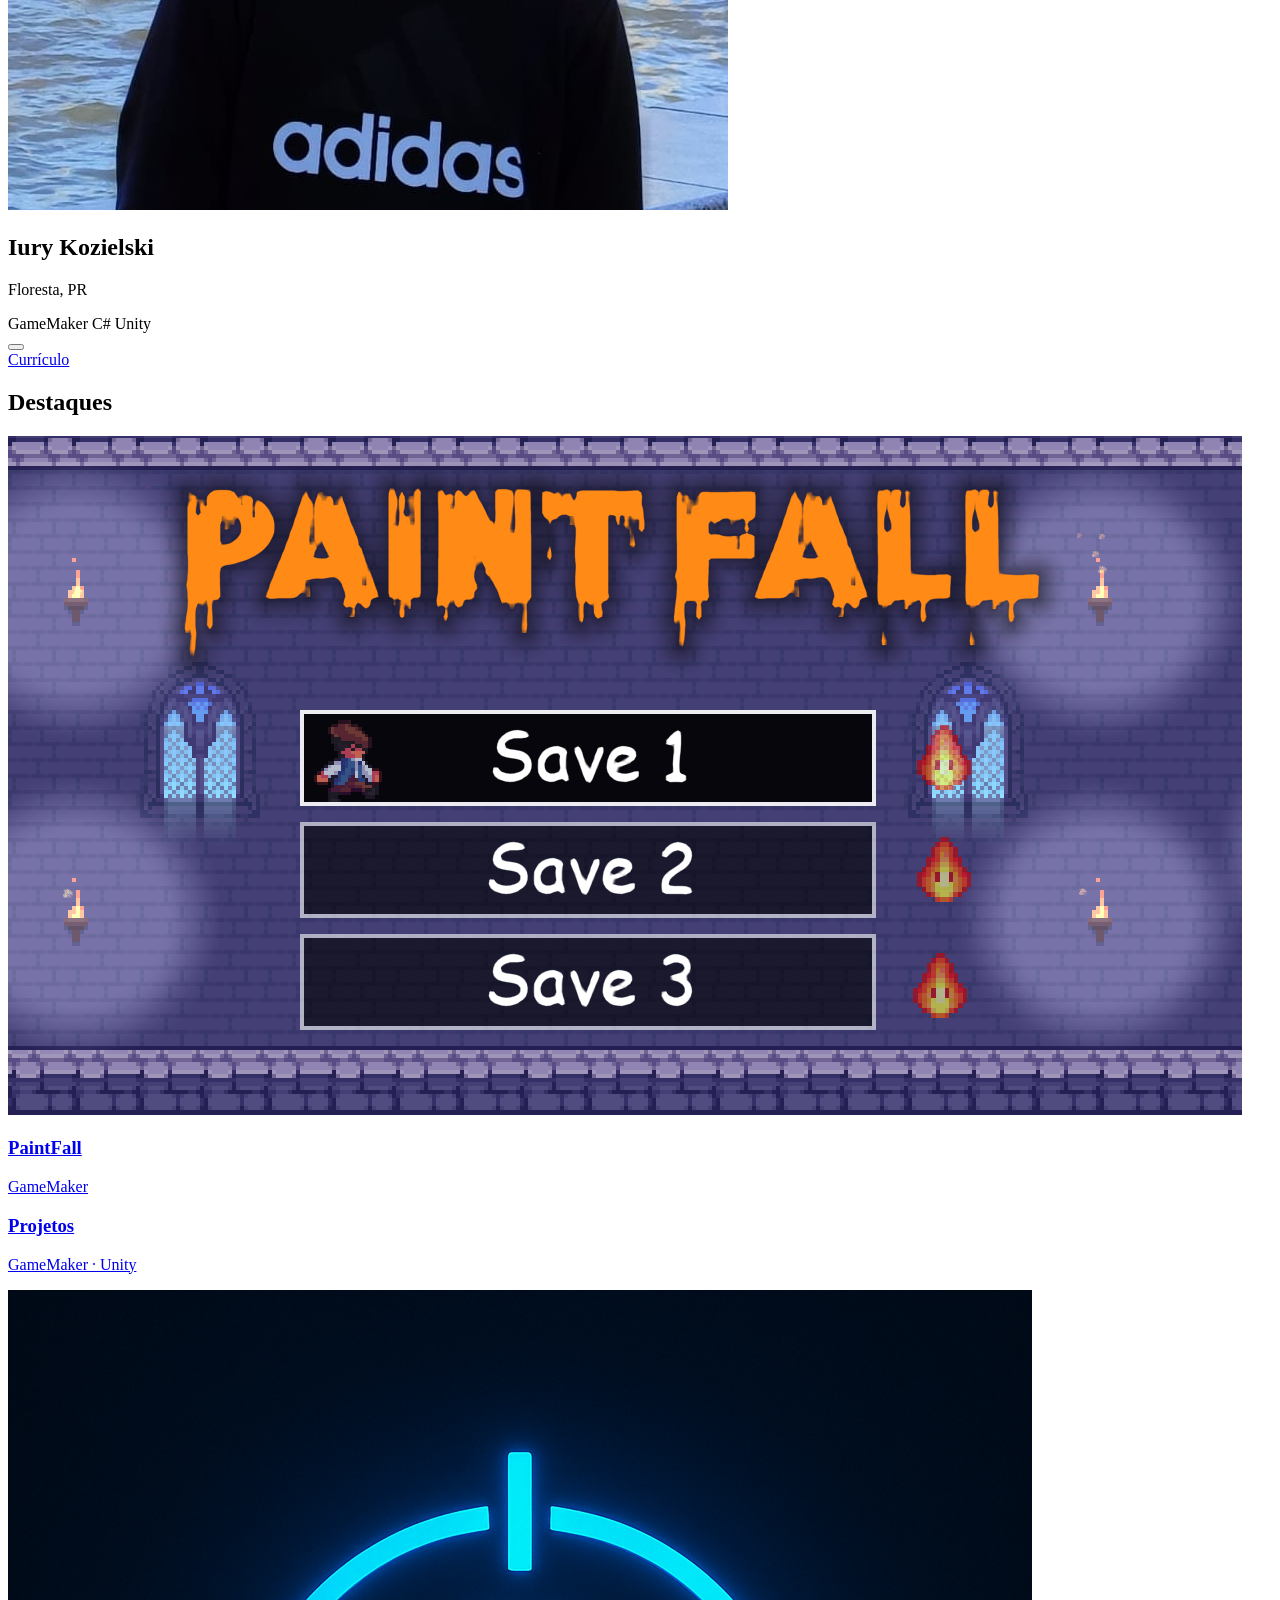
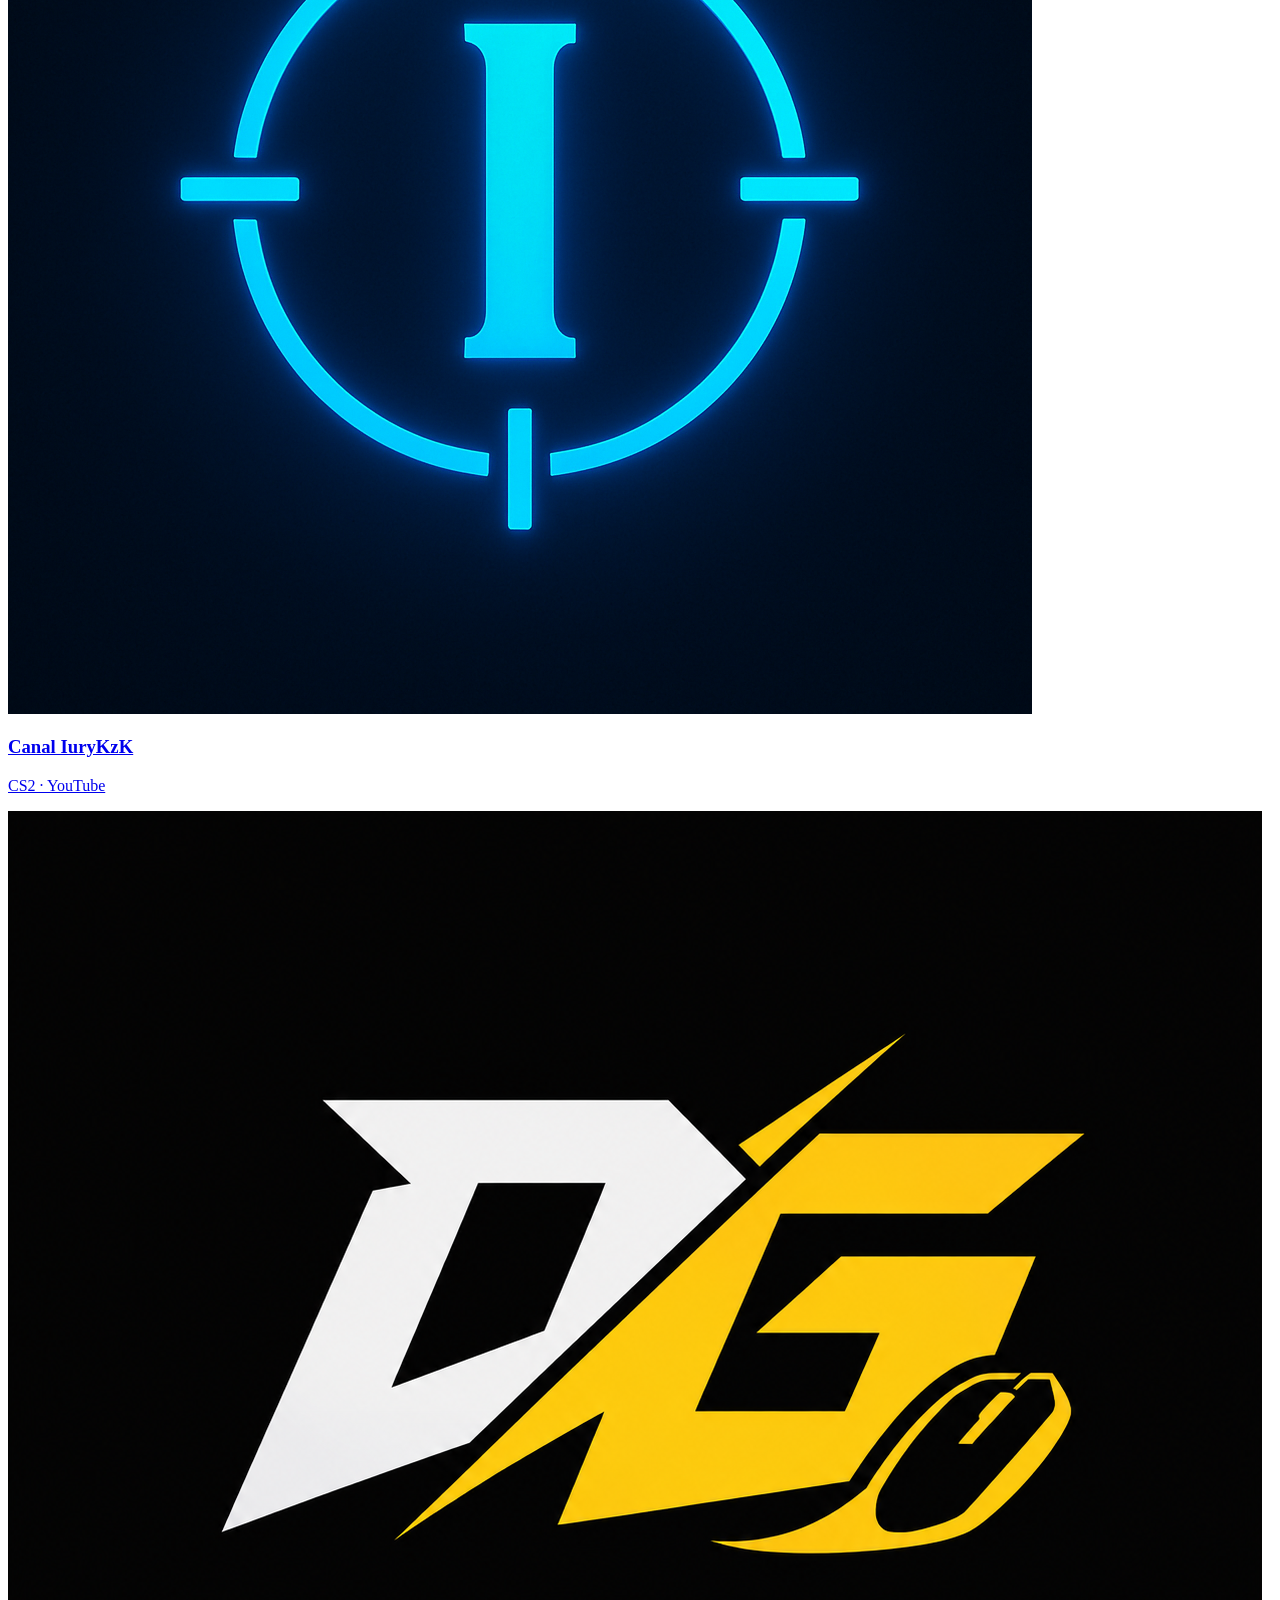
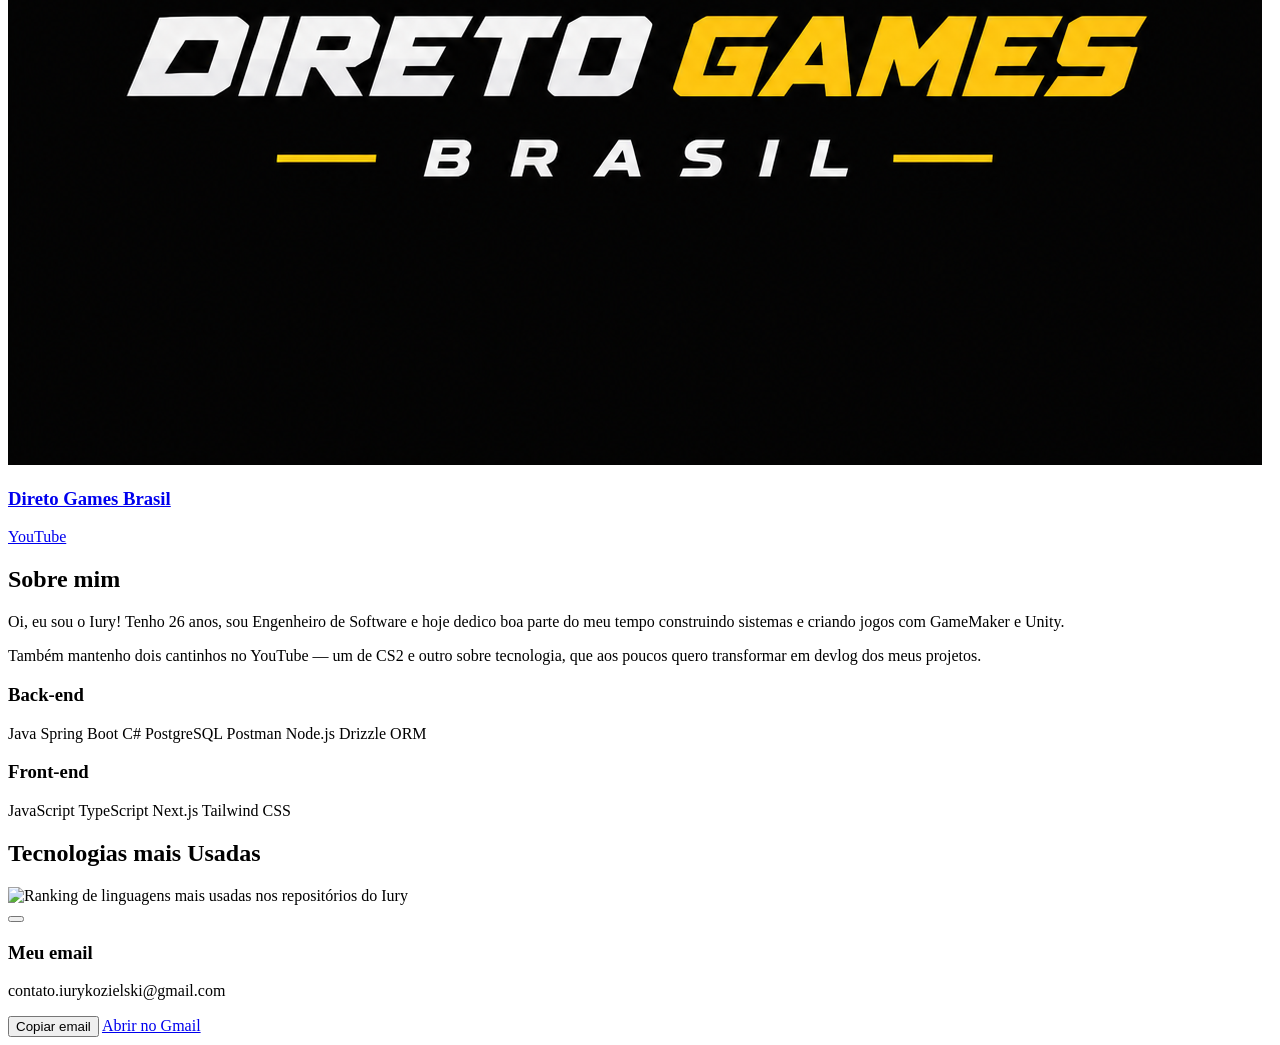
==== commit 2d15b0ff: "Adiciona site de promoções do canal Direto Games Brasil - Nova página do canal no portfólio (canal-d" ====
--- a/Front/index.html
+++ b/Front/index.html
@@ -20,6 +20,7 @@
       <a href="projetos.html" class="flex items-center gap-2 hover:text-white transition"><i class="ti ti-device-gamepad-2 text-emerald-400"></i>Projetos</a>
       <a href="canal-cs2.html" class="flex items-center gap-2 hover:text-white transition"><i class="ti ti-video text-emerald-400"></i>Canal CS2</a>
       <a href="canal-pessoal.html" class="flex items-center gap-2 hover:text-white transition"><i class="ti ti-video text-emerald-400"></i>Canal Pessoal</a>
+      <a href="canal-diretogames.html" class="flex items-center gap-2 hover:text-white transition"><i class="ti ti-video text-emerald-400"></i>Direto Games Brasil</a>
     </nav>
     <button type="button" id="btn-menu-mobile" class="md:hidden w-9 h-9 rounded-full bg-slate-800 hover:bg-slate-700 flex items-center justify-center transition" title="Menu" aria-label="Abrir menu" aria-expanded="false">
       <i class="ti ti-menu-2"></i>
@@ -32,6 +33,7 @@
     <a href="projetos.html" class="flex items-center gap-2 px-3 py-2 rounded-lg hover:bg-slate-900 transition"><i class="ti ti-device-gamepad-2 text-emerald-400"></i>Projetos</a>
     <a href="canal-cs2.html" class="flex items-center gap-2 px-3 py-2 rounded-lg hover:bg-slate-900 transition"><i class="ti ti-video text-emerald-400"></i>Canal CS2</a>
     <a href="canal-pessoal.html" class="flex items-center gap-2 px-3 py-2 rounded-lg hover:bg-slate-900 transition"><i class="ti ti-video text-emerald-400"></i>Canal Pessoal</a>
+    <a href="canal-diretogames.html" class="flex items-center gap-2 px-3 py-2 rounded-lg hover:bg-slate-900 transition"><i class="ti ti-video text-emerald-400"></i>Direto Games Brasil</a>
   </nav>
 
   <main class="max-w-6xl mx-auto px-6 pb-16">
@@ -120,10 +122,10 @@
             <i class="ti ti-brand-youtube text-2xl text-red-400"></i>
           </a>
 
-          <a href="canal-pessoal.html" class="rounded-xl border border-slate-800 p-5 hover:border-slate-600 transition flex items-center justify-center gap-4">
-            <img src="assets/fotoPerfil-CanalPessoal.jpeg" alt="Logo do Canal Pessoal" class="w-16 h-16 rounded-lg object-cover shrink-0" />
+          <a href="canal-diretogames.html" class="rounded-xl border border-slate-800 p-5 hover:border-slate-600 transition flex items-center justify-center gap-4">
+            <img src="assets/logo-diretogames.png" alt="Logo do canal Direto Games Brasil" class="w-16 h-16 rounded-lg object-cover shrink-0" />
             <div>
-              <h3 class="font-medium">Canal Pessoal</h3>
+              <h3 class="font-medium">Direto Games Brasil</h3>
               <p class="text-sm text-slate-400">YouTube</p>
             </div>
             <i class="ti ti-brand-youtube text-2xl text-red-400"></i>
